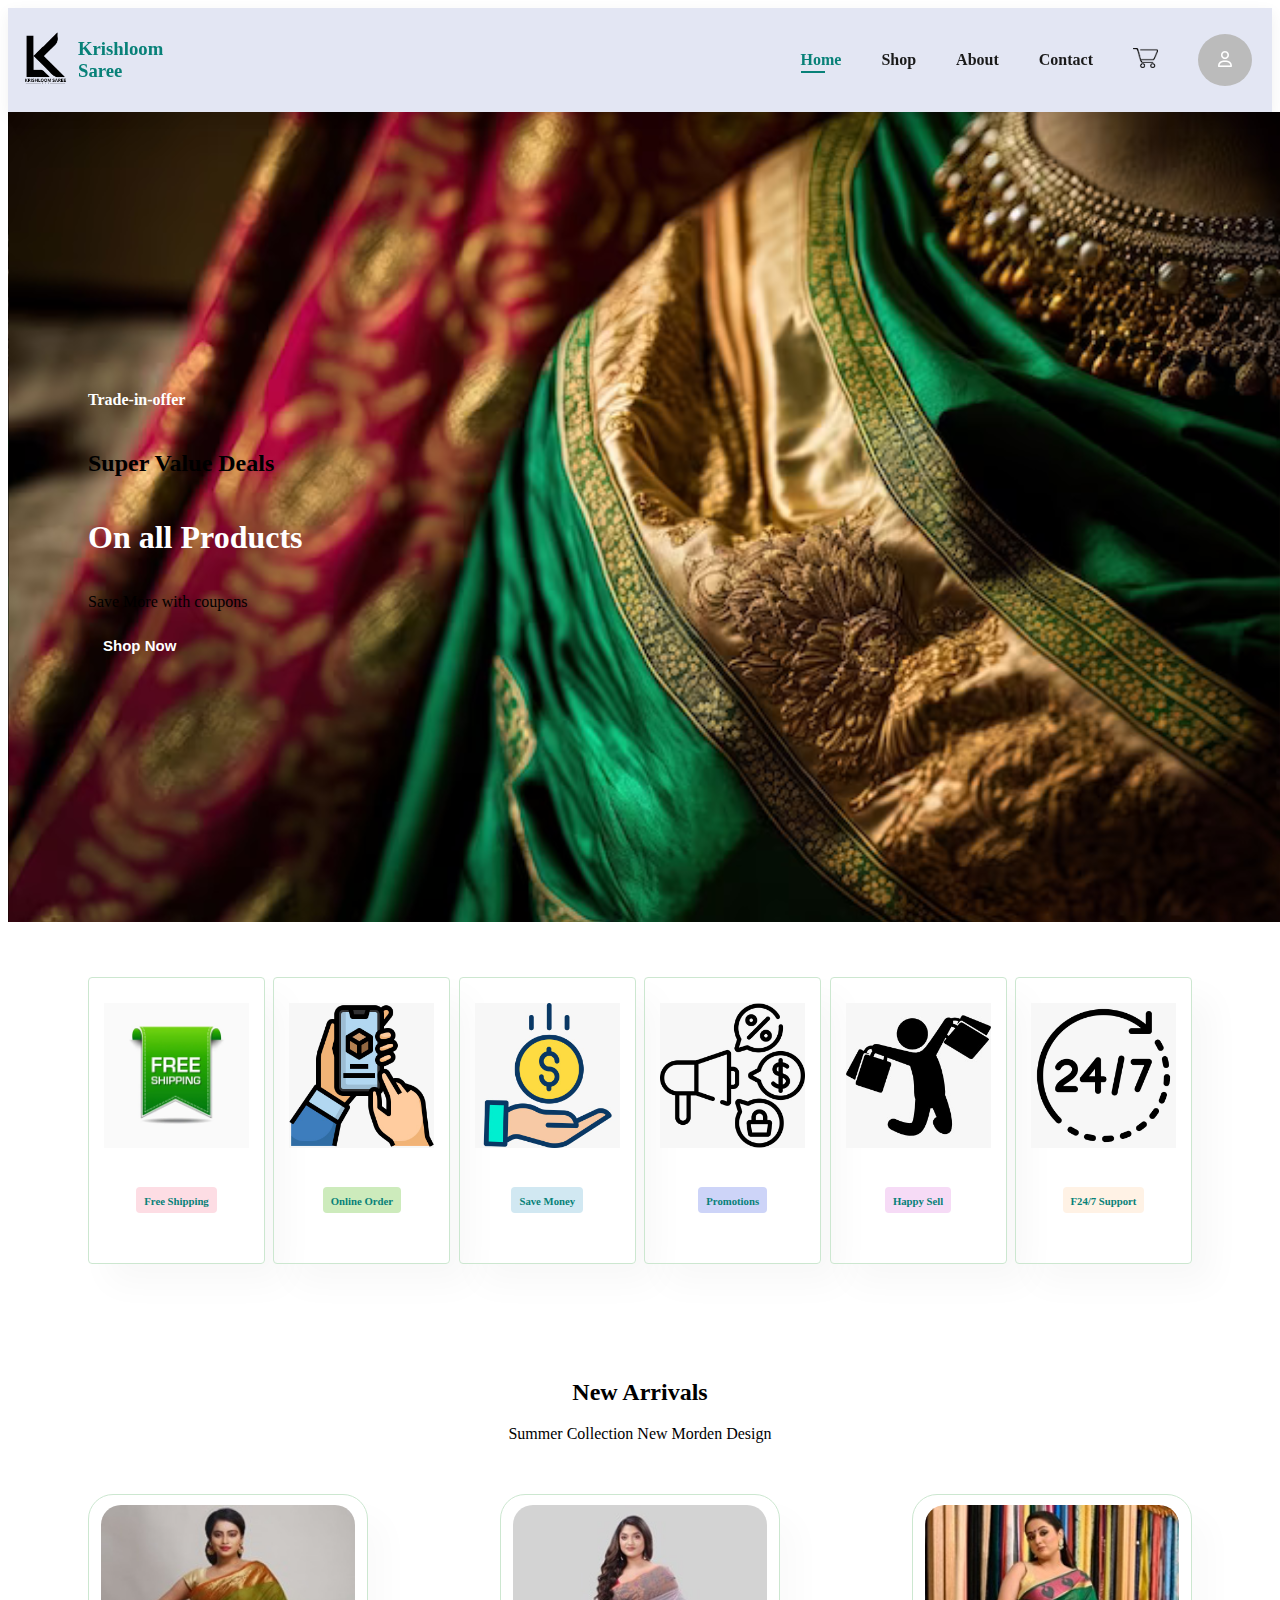
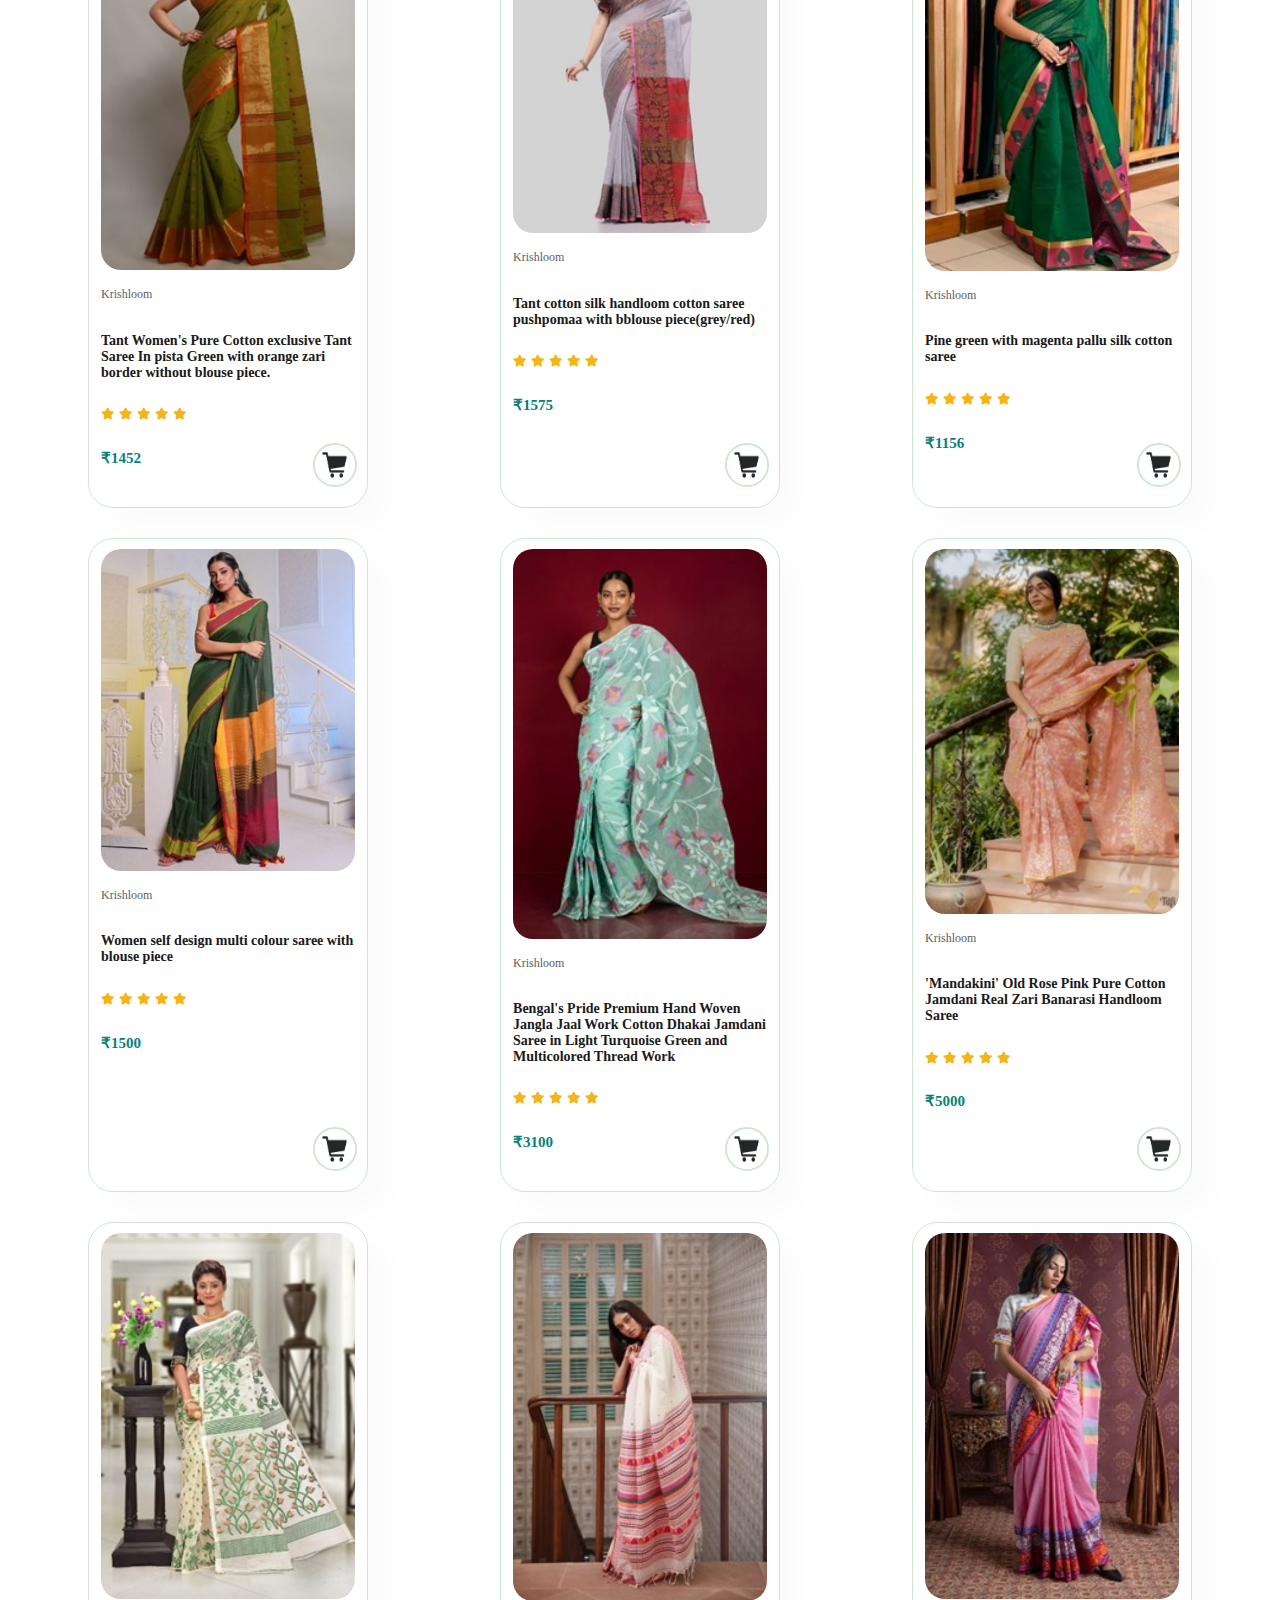
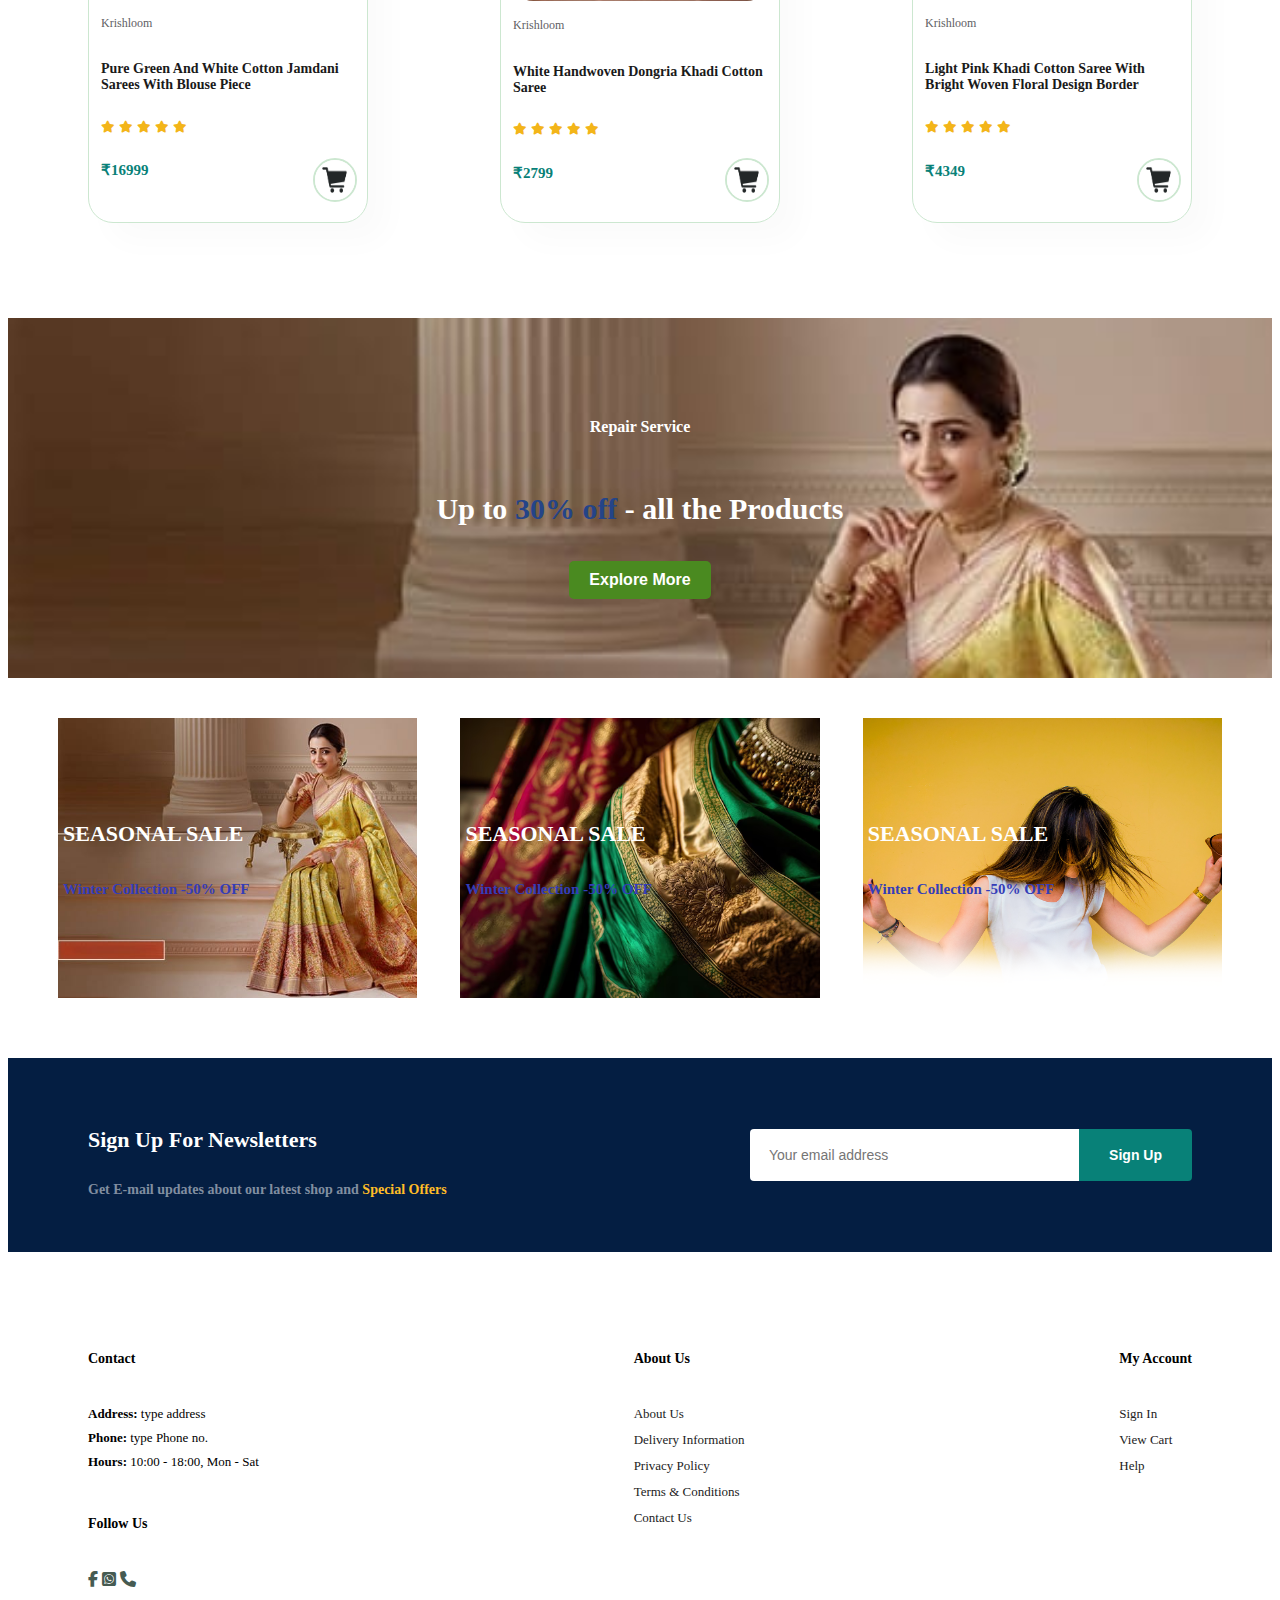
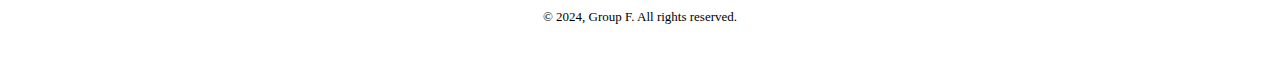
==== index.html @ 44184110 "1" ====
<!DOCTYPE html>
<html lang="en">

<head>
    <meta charset="UTF-8">
    <meta name="viewport" content="width=device-width, initial-scale=1.0">
    <title>Krishloom saree</title>
    <link rel="stylesheet" href="https://cdnjs.cloudflare.com/ajax/libs/font-awesome/6.5.2/css/all.min.css" />

    <link rel="stylesheet" href="style.css">
</head>

<body>
    <section id="header">
        <a href="#"><img src="images/logo.png" class="logo" alt=""></a>
        <h3 class="logo2">Krishloom Saree</h3>

        <div>
            <ul id="navbar">
                <li><a class="active" href="index.html">Home</a></li>
                <li><a href="shop.html">Shop</a></li>
                <li><a href="about.html">About</a></li>
                <li><a href="contact.html">Contact</a></li>
                <li><a href="cart.html"><img src="images/cart1.png" class="cart" alt=""></i></a></li>
                <button id="loginBtn">
                    <li class="icon"><i class="fa-regular fa-user"></i></li>
                </button>
            </ul>
        </div>

        <div id="loginPopup" class="popup">
            <span class="close" onclick="closePopup()">&times;</span>
            <button id="signInBtn" onclick="signIn()">Sign In</button>
            <button id="signUpBtn" onclick="signUp()">Sign Up</button>
        </div>

    </section>

    <section id="hero">
        <h4>Trade-in-offer</h4>
        <h2>Super Value Deals</h2>
        <h1>On all Products</h1>
        <p>Save More with coupons</p>
        <button id="shopnow"><a href="shop.html" class="shop">Shop Now</a></button>
        </div>
    </section>
    <section id="feature" class="section-p1">
        <div class="fe-box">
            <img src="images/free shipping.jpg" alt="">
            <h6>Free Shipping</h6>
        </div>
        <div class="fe-box">
            <img src="images/order online.jpg" alt="">
            <h6>Online Order</h6>
        </div>
        <div class="fe-box">
            <img src="images/save money.jpg" alt="">
            <h6>Save Money</h6>
        </div>
        <div class="fe-box">
            <img src="images/promotions.jpg" alt="">
            <h6>Promotions</h6>
        </div>
        <div class="fe-box">
            <img src="images/happy sale.jpg" alt="">
            <h6>Happy Sell</h6>
        </div>
        <div class="fe-box">
            <img src="images/soupport.jpg" alt="">
            <h6>F24/7 Support</h6>
        </div>
    </section>

    <section id="product1" class="section-p1">
        <h2>New Arrivals</h2>
        <p>Summer Collection New Morden Design</p>
        <div class="pro-container">
            <div class="pro">
                <img src="images/s1.jpg" alt="">
                <div class="des">
                    <span>Krishloom</span>
                    <h5>Tant Women's Pure Cotton exclusive Tant Saree In pista Green with orange zari border without
                        blouse piece.</h5>
                    <div class="star">
                        <i class="fas fa-star"></i>
                        <i class="fas fa-star"></i>
                        <i class="fas fa-star"></i>
                        <i class="fas fa-star"></i>
                        <i class="fas fa-star"></i>
                    </div>
                    <h4>&#x20B9;1452</h4>
                </div>
                <a href="#"><img src="images/cart.png" class="cart1"></i></a>
            </div>
            <div class="pro">
                <img src="images/s2.jpg" alt="">
                <div class="des">
                    <span>Krishloom</span>
                    <h5>Tant cotton silk handloom cotton saree pushpomaa with bblouse piece(grey/red)</h5>
                    <div class="star">
                        <i class="fas fa-star"></i>
                        <i class="fas fa-star"></i>
                        <i class="fas fa-star"></i>
                        <i class="fas fa-star"></i>
                        <i class="fas fa-star"></i>
                    </div>
                    <h4>&#x20B9;1575</h4>
                </div>
                <a href="#"><img src="images/cart.png" class="cart1"></i></a>
            </div>
            <div class="pro">
                <img src="images/s3.jpg" alt="">
                <div class="des">
                    <span>Krishloom</span>
                    <h5>Pine green with magenta pallu silk cotton saree</h5>
                    <div class="star">
                        <i class="fas fa-star"></i>
                        <i class="fas fa-star"></i>
                        <i class="fas fa-star"></i>
                        <i class="fas fa-star"></i>
                        <i class="fas fa-star"></i>
                    </div>
                    <h4>&#x20B9;1156</h4>
                </div>
                <a href="#"><img src="images/cart.png" class="cart1"></i></a>
            </div>
            <div class="pro">
                <img src="images/s4.jpg" alt="">
                <div class="des">
                    <span>Krishloom</span>
                    <h5>Women self design multi colour saree with blouse piece</h5>
                    <div class="star">
                        <i class="fas fa-star"></i>
                        <i class="fas fa-star"></i>
                        <i class="fas fa-star"></i>
                        <i class="fas fa-star"></i>
                        <i class="fas fa-star"></i>
                    </div>
                    <h4>&#x20B9;1500</h4>
                </div>
                <a href="#"><img src="images/cart.png" class="cart1"></i></a>
            </div>
            <div class="pro">
                <img src="images/s5.jpg" alt="">
                <div class="des">
                    <span>Krishloom</span>
                    <h5>Bengal's Pride Premium Hand Woven Jangla Jaal Work Cotton Dhakai Jamdani Saree in Light
                        Turquoise Green and Multicolored Thread Work </h5>
                    <div class="star">
                        <i class="fas fa-star"></i>
                        <i class="fas fa-star"></i>
                        <i class="fas fa-star"></i>
                        <i class="fas fa-star"></i>
                        <i class="fas fa-star"></i>
                    </div>
                    <h4>&#x20B9;3100</h4>
                </div>
                <a href="#"><img src="images/cart.png" class="cart1"></i></a>
            </div>
            <div class="pro">
                <img src="images/s6.jpg" alt="">
                <div class="des">
                    <span>Krishloom</span>
                    <h5>'Mandakini' Old Rose Pink Pure Cotton Jamdani Real Zari Banarasi Handloom Saree</h5>
                    <div class="star">
                        <i class="fas fa-star"></i>
                        <i class="fas fa-star"></i>
                        <i class="fas fa-star"></i>
                        <i class="fas fa-star"></i>
                        <i class="fas fa-star"></i>
                    </div>
                    <h4>&#x20B9;5000</h4>
                </div>
                <a href="#"><img src="images/cart.png" class="cart1"></i></a>
            </div>
            <div class="pro">
                <img src="images/s7.jpg" alt="">
                <div class="des">
                    <span>Krishloom</span>
                    <h5>Pure Green And White Cotton Jamdani Sarees With Blouse Piece</h5>
                    <div class="star">
                        <i class="fas fa-star"></i>
                        <i class="fas fa-star"></i>
                        <i class="fas fa-star"></i>
                        <i class="fas fa-star"></i>
                        <i class="fas fa-star"></i>
                    </div>
                    <h4>&#x20B9;16999</h4>
                </div>
                <a href="#"><img src="images/cart.png" class="cart1"></i></a>
            </div>
            <div class="pro">
                <img src="images/s8.jpg" alt="">
                <div class="des">
                    <span>Krishloom</span>
                    <h5>White Handwoven Dongria Khadi Cotton Saree</h5>
                    <div class="star">
                        <i class="fas fa-star"></i>
                        <i class="fas fa-star"></i>
                        <i class="fas fa-star"></i>
                        <i class="fas fa-star"></i>
                        <i class="fas fa-star"></i>
                    </div>
                    <h4>&#x20B9;2799</h4>
                </div>
                <a href="#"><img src="images/cart.png" class="cart1"></i></a>
            </div>
            <div class="pro">
                <img src="images/s9.jpg" alt="">
                <div class="des">
                    <span>Krishloom</span>
                    <h5>Light Pink Khadi Cotton Saree With Bright Woven Floral Design Border</h5>
                    <div class="star">
                        <i class="fas fa-star"></i>
                        <i class="fas fa-star"></i>
                        <i class="fas fa-star"></i>
                        <i class="fas fa-star"></i>
                        <i class="fas fa-star"></i>
                    </div>
                    <h4>&#x20B9;4349</h4>
                </div>
                <a href="#"><img src="images/cart.png" class="cart1"></i></a>
            </div>
        </div>
    </section>

    <!-- <div class="container"> -->
        <!-- <p>This is some content. You can click the button below to visit our shop.</p> -->
        <!-- <button id="viewMoreBtn"><a href="shop.html" class="viewMore">View More...</a></button>
    </div> -->

    <section id="banner" class="section-m1">
        <h4>Repair Service</h4>
        <h2>Up to <span>30% off</span> - all the Products</h2>
        <button id="viewMoreBtn" class="normal"><a href="shop.html" class="viewMore">Explore More</a></button>
    </section>


    <section id="banner3">
        <div class="banner-box">
            <h2>SEASONAL SALE</h2>
            <h3>Winter Collection -50% OFF</h3>
        </div>
        <div class="banner-box banner-box2">
            <h2>SEASONAL SALE</h2>
            <h3>Winter Collection -50% OFF</h3>
        </div>
        <div class="banner-box banner-box3">
            <h2>SEASONAL SALE</h2>
            <h3>Winter Collection -50% OFF</h3>
        </div>
    </section>
    <section id="newsletter" class="section-p1 section-m1">
        <div class="newstext">
            <h4>Sign Up For Newsletters</h4>
            <p>Get E-mail updates about our latest shop and <span>Special Offers</span></p>
        </div>
        <div class="form">
            <input type="text" placeholder="Your email address">
            <button class="normal">Sign Up</button>
        </div>
    </section>

    <footer class="section-p1">
        <div class="col">
            <!-- <img src="images/logo.png" class="logo1" alt=""> -->
            <h4>Contact</h4>
            <p><strong>Address: </strong> type address</p>
            <p><strong>Phone: </strong> type Phone no.</p>
            <p><strong>Hours: </strong> 10:00 - 18:00, Mon - Sat</p>
            <div class="follow">
                <h4>Follow Us</h4>
                <div class="icon"></div>
                <i class="fab fa-facebook-f"></i>
                <i class="fa-brands fa-square-whatsapp"></i>
                <i class="fa-solid fa-phone"></i>
            </div>
        </div>
        <div class="col">
            <h4>About Us</h4>
            <a href="about.html">About Us</a>
            <a href="#">Delivery Information</a>
            <a href="#">Privacy Policy</a>
            <a href="#">Terms & Conditions</a>
            <a href="contact.html">Contact Us</a>
        </div>

        <div class="col">
            <h4>My Account</h4>
            <a href="login.html">Sign In</a>
            <a href="cart.html">View Cart</a>
            <!-- <a href="#">My Wishlist</a>
            <a href="#">Track My Order</a> -->
            <a href="contact.html">Help</a>
        </div>

        <!-- <div class="col install">
            <h4>Install App</h4>
            <p>From App Store or Google Play</p>
            <div class="row">
                <img src="images/" alt="">
                <img src="images/" alt="">
            </div>
            <p>Secured Payment Gateways</p>
            <img src="images/" alt="">
        </div>
         -->
        <div class="copyright">
            <p>© 2024, Group F. All rights reserved.</p>

        </div>
    </footer>


    <script>
        function openPopup() {
            document.getElementById('loginPopup').style.display = 'block';
        }

        function closePopup() {
            document.getElementById('loginPopup').style.display = 'none';
        }

        function signIn() {
            alert('Sign In button clicked!');
            // You can add sign-in functionality here
        }

        function signUp() {
            alert('Sign Up button clicked!');
            // You can add sign-up functionality here
        }

        document.getElementById('loginBtn').addEventListener('click', openPopup);

        function signIn() {
            // Assuming 'signin.html' is the URL of the sign-in page
            window.location.href = 'signin.html';
        }

        function signUp() {
            // Assuming 'signup.html' is the URL of the sign-up page
            window.location.href = 'signup.html';
        }

    </script>
</body>

</html>
---- style.css ----
/* hearder started */
.logo
{
    width: 70px;
}
.cart
{
    width: 25px;
}
#header
{
    display: flex;
    align-items: center;
    justify-content: space-between;
    padding: -10px -85px;
    background-color: #e3e6f3;
    box-shadow: 0 5px 15px rgb(0, 0, 0, 0.06);
    z-index: 999;
    position: sticky;
    top: 0;
    left: 0;
}
.logo2{
    padding-right: 45%;   
    color: #088178;
}
#navbar
{
    display: flex;
    align-items: center;
    justify-content: center;
}
#navbar li {
    list-style: none;
    padding: 0 20px;
    position: relative;
}
#navbar li a {
    text-decoration: none;
    font-size: 16px;
    font-weight: 600;
    color: #1a1a1a;
    transition: 0.3s ease;
}
#navbar li a:hover,
#navbar li a.active{
    color: #088178;
}
#navbar li a.active::after,
#navbar li a:hover::after{
    content: "";
    width: 30%;
    height: 2px;
    background-color: #088178;
    position: absolute;
    bottom: -4px;
    left: 20px;
}

#navbar .icon {
    background-color:#bbb;
    border: none;
    color: white;
    padding: 17px 20px;
    text-align: center;
    text-decoration: none;
    display: inline-block;
    cursor: pointer;
    border-radius: 50%;
}

#navbar .icon:hover {
    background-color: #088178;
}

/* Home page */
#hero{
    background-image: url(images/background\ img.png);
    height: 90vh;
    width: 88.01%;
    background-size: cover;
    background-position: top 25% right 0;
    padding: 0 80px;
    display: flex;
    flex-direction: column;
    align-items: flex-start;
    justify-content: center;
}
#hero h4{
    color: white;
}
#hero h1{
    color: white;
}
#hero button{
    background-image: url(images/);
    background-color: transparent;
    color: #fff;
    border: 0;
    padding: 10px 15px 10px 15px;
    background-repeat: no-repeat;
    cursor: pointer;
    font-weight: 700;
    font-size: 15px;

}
#shopnow {
    background-color: #539427; /* Green background color */
    color: white;
    padding: 10px 20px;
    border: none;
    cursor: pointer;
    border-radius: 5px; /* Add rounded corners */
    font-size: 16px; /* Increase font size */
    transition: background-color 0.3s; /* Smooth transition for hover effect */
}
#shopnow:hover {
    background-color: rgb(28, 156, 97);
}

#shopnow .shop {
    color: white;
    text-decoration: none;
}

.section-p1 {
    padding: 40px 80px;
}

.container{
    max-width: 600px;
    margin: 0 auto;
    padding: 20px;
    text-align: center;
}

#viewMoreBtn {
    background-color: #4a8a20; /* Green background color */
    color: white;
    padding: 10px 20px;
    border: none;
    cursor: pointer;
    border-radius: 5px; /* Add rounded corners */
    font-size: 16px; /* Increase font size */
    transition: background-color 0.3s; /* Smooth transition for hover effect */
}

#viewMoreBtn:hover {
    background-color: rgb(28, 156, 97); 
}
#viewMoreBtn .viewMore {
    color: white;
    text-decoration: none;

}
    
#feature{
    display: flex;
    align-items: center;
    justify-content: space-between;
    flex-wrap: wrap;
}

#feature .fe-box{
    width: 145px;
    text-align: center;
    padding: 25px 15px;
    box-shadow: 20px 20px 34px rgba(0, 0, 0, 0.03);
    border: 1px solid #cce7d0;
    border-radius: 4px;
    margin: 15px 0;
}

#feature .fe-box:hover{
    box-shadow: 10px 10px 54px rgba(70, 62, 221, 0.1);
}
#feature .fe-box img{
    width: 100%;
    margin-bottom: 10px;
}
#feature .fe-box h6 {
    display: inline-block;
    padding: 9px 8px 6px 8px;
    line-height: 1;
    border-radius: 4px;
    color: #088178;
    background-color: #fddde4;
}
#feature .fe-box:nth-child(2) h6 {
    background-color: #cdebbc;
}
#feature .fe-box:nth-child(3) h6 {
    background-color: #d1e8f2;
}
#feature .fe-box:nth-child(4) h6 {
    background-color: #cdd4f8;
}
#feature .fe-box:nth-child(5) h6 {
    background-color: #f6dbf6;
}
#feature .fe-box:nth-child(6) h6 {
    background-color: #fff2e5;
}

#product1{
    text-align: center;
}
#product1 .pro-container{
    display: flex;
    justify-content: space-between;
    padding-top: 20px;
    flex-wrap: wrap;
}
#product1 .pro{
    width: 23%;
    min-width: 250px;
    padding: 10px 12px;
    border: 1px solid #cce7d0;
    border-radius: 25px;
    cursor: pointer;
    box-shadow: 20px 20px 30px rgba(0, 0, 0, 0.02);
    margin: 15px 0;
    transition: 0.2s ease;
    position: relative;
}

#product1 .pro:hover {
    box-shadow: 20px 20px 30px rgba(0, 0, 0, 0.06);
}

#product1 .pro img{
    width: 100%;
    border-radius: 20px;
}

#product1 .pro .des{
    text-align: start;
    padding: 10px 0;
}

#product1 .pro .des span{
    color: #606063;
    font-size: 12px;
}

#product1 .pro .des h5 {
    padding-top: 7px;
    color: #1a1a1a;
    font-size: 14px;
}

#product1 .pro .des i{
    font-size: 12px;
    color: rgb(243, 181, 25);
}

#product1 .pro .des h4{
    padding-top: 7px;
    font-size: 15px;
    font-weight: 700;
    color: #088178;
}

#product1 .pro .cart1{
    width: 40px;
    height: 40px;
    line-height: 40px;
    border-radius: 50px;
    font-weight: 500;
    color: #088178;
    border: 2px solid #cce7d0;
    position: absolute;
    bottom: 20px;
    right: 10px;

}
.section-m1 {
    margin: 40px 0;
}
#banner {
    display: flex;
    flex-direction: column;
    justify-content: center;
    align-items: center;
    text-align: center;
    background-image: url(images/bg1.jpg);
    width: 100%;
    height: 40vh;
    background-size: cover;
    background-position: center;
}
#banner h4 {
    color: #ffff;
    font-size: 16px;
}
#banner h2 {
    color: #ffff;
    font-size: 30px;
    padding: 10px 0;
}
#banner h2 span{
    color: #244488;
}
button.normal {
    font-size: 14px;
    font-weight: 600;
    padding: 15px 30px;
    color: #000;
    background-color: #fff;
    border-radius: 4px;
    cursor: pointer;
    border: none;
    outline: none;
    transition: 0.2s;
}
#banner button:hover{
    background-color: #088178;
    color: #fff;
}
#sm-banner{
    display: flex;
    justify-content: space-between;
    flex-wrap: wrap;
}
#sm-banner .banner-box{
    display: flex;
    flex-direction: column;
    justify-content: center;
    align-items: center;
    align-items: flex-start;
    background-image: url(images/bg.jpg);
    min-width: 550px;
    height: 50vh;
    background-size: cover;
    background-position: center;
    padding: 6px; /*if change img then also change padding*/
}

#sm-banner h4 {
    color: #fff;
    font-size: 20px;
    font-weight: 300;
}
#sm-banner h2 {
    color: #fff;
    font-size: 28px;
    font-weight: 800;
}
#sm-banner span {
    color: #fff;
    font-size: 14px;
    font-weight: 500;
    padding-bottom: 15px;
}
button.white {
    font-size: 13px;
    font-weight: 600;
    padding: 11px 18px;
    color: #fff;
    background-color: transparent;
    cursor: pointer;
    border: 1px solid #fff;
    outline: none;
    transition: 0.2s;
}
#sm-banner .banner-box:hover button {
    background: #088178;
    border: 1px solid #088178;

}
#sm-banner .banner-box2 {
    background-image: url(images/bg.jpg);
}
#banner3 .banner-box{
    display: flex;
    flex-direction: column;
    justify-content: center;
    align-items: center;
    align-items: flex-start;
    background-image: url(images/bg.jpg);
    min-width: 30%;
    height: 30vh;
    background-size: cover;
    background-position: center;
    padding: 5px; /*if change img then also change padding*/
    margin-bottom: 20px;
}
#banner3 h2 {
    color: #fff;
    font-weight: 900;
    font-size: 22px;
}
#banner3 h3 {
    color: #343db8;
    font-weight: 800;
    font-size: 15px;
}
#banner3 {
    display: flex;
    justify-content: space-between;
    flex-wrap: wrap;
    padding: 0 50px;
}
#banner3 .banner-box2{
    background-image: url(images/background\ img.png);

}
#banner3 .banner-box3{
    background-image: url(images/banner-bg.png);
    
}
#newsletter {
    display: flex;
    justify-content: space-between;
    flex-wrap: wrap;
    align-items: center;
    background-image: url();
    background-repeat: no-repeat;
    background-position: 20% 30%;
    background-color: #041e42;
}
#newsletter h4{
    font-size: 22px;
    font-weight: 700;
    color: #fff;
}
#newsletter p{
    font-size: 14px;
    font-weight: 600;
    color: #818ea0;
}
#newsletter p span{
    color: #ffbd27;
}
#newsletter input{
    height: 3.125rem;
    padding: 0 1.25em;
    font-size: 14px;
    width: 100%;
    border: 1px solid transparent;
    border-radius: 4px;
    outline: none;
    border-top-right-radius: 0;
    border-bottom-right-radius: 0;
}
#newsletter button{
    background-color: #088178;
    color: #fff;
    white-space: nowrap;
    border-top-left-radius: 0;
    border-bottom-left-radius: 0;
}
#newsletter .form{
    display: flex;
    width: 40%;
}
footer {
    display: flex;
    flex-wrap: wrap;
    justify-content: space-between;
}
footer .col{
    display: flex;
    flex-direction: column;
    align-items: flex-start;
    margin-bottom: 20px;
}
footer .logo1 {
    width: 70px;
    margin-bottom: 30px;
}
footer h4 {
    font-size: 14px;
    padding-bottom: 20px;
}
footer p {
    font-size: 13px;
    margin: 0 0 8px 0;
}
footer a{
    font-size: 13px;
    text-decoration: none;
    color: #222;
    margin-bottom: 10px;
}
footer .follow{
    margin-top: 20px;
}
footer .follow i{
    color: #465b52;
    padding-right: pointer;
}
footer .install .row img{
    border: 1px soild #088178;
    border-radius: 6px;
}
footer .install img{
    margin: 10px 0 15px 0;
}
footer .follow i:hover,
footer a:hover {
    color: #088178;
}
footer .copyright{
    width: 100%;
    text-align: center;
}
/* @media (max-width:799px){
    #navbar {
        display: flex;
        flex-direction: column;
    }
} */
/* shop page */
#page-header{
    background-image: url(images/stayhome.jpg);
    width: 97.8%;
    height: 40vh;
    background-size: cover;
    display: flex;
    justify-content: center;
    text-align: center;
    flex-direction: column;
    padding: 14px;
}

#page-header h2,
#page-header p {
    color: #343db8;
}

#pagination{
    text-align: center;
}

#pagination a{
    text-decoration: none;
    background-color: #088178;
    padding: 15px 20px;
    border-radius: 4px;
    color: #fff;
    font-weight: 600;
}

#pagination a i {
    font-size: 16px;
    font-weight: 600;
}

/* Single Product*/

#prodetails {
    display: flex;
    margin-top: 20px;
}

#prodetails .single-pro-image{
    width: 40%;
    margin-right: 50px;
}

.small-img-group{
    display: flex;
    justify-content: space-between;
}

.small-img-col{
    flex-basis: 24%;
    cursor: pointer;
}

#prodetails .single-pro-details{
    width: 50%;
    padding-top: 30px;
}

#prodetails .single-pro-details h4{
    padding: 40px 0 20px 0;
}

#prodetails .single-pro-details h2{
   font-size: 26px;
}

#prodetails .single-pro-details{
    display: block;
    padding: 5px 10px;
    margin-bottom: 10px;
}

#prodetails .single-pro-details input {
    width: 50px;
    height: 47px;
    padding-left: 10px;
    font-size: 16px;
    margin-right: 10px;
}

#prodetails .single-pro-details input:focus{
    outline: none;
}

#prodetails .single-pro-details button {
    background: #088178;
    color: #fff;
}

#prodetails .single-pro-details span{
    line-height: 25px;
}
/* blog page */
#page-header .blog-header{
    background-image: url();
}

#blog{
    padding: 150px 150px 0 150px;
}

#blog .blog-box{
    display: flex;
    align-items: center;
    width: 100%;
    position: relative;
    padding-bottom: 90px;
}

#blog .blog-img{
    width: 50%;
    margin-right: 40px;
}

#blog img {
    width: 100%;
    height: 300px;
    object-fit: cover;
}

#blog .blog-details{
    width: 50%;
}

#blog .blog-details a{
    text-decoration: none;
    font-size: 11px;
    color: #000;
    font-weight: 700;
    position: relative;
    transition: 0.3s;
}

#blog .blog-details a::after{
    content: "";
    width: 50px;
    height: 1px;
    background-color: #000;
    position: absolute;
    top: 4px;
    right: -60px;
}

#blog .blog-details a:hover{
    color: #088178;
}

#blog .blog-details a:hover::after{
    background-color: #088178;
}

#blog .blog-box h1{
    position: absolute;
    top: -40px;
    left: 0;
    font-size: 70px;
    font-weight: 700;
    color: #c9cbce;
    z-index: -9;

}
/* about page */
#page-header.about-header{
    background-image: url(images/knowus.jpg);

}
#about-head{
    display: flex;
    align-items: center;
}
#about-head img{
    width: 50%;
    height: auto;
}
#about-head div{
    padding-left: 40px;
}
/* contact page */
#contact-details{
    display: flex;
    align-items: center;
    justify-content: space-between;
}
#contact-details .details{
    width: 40%;
}
#contact-details .details span,
#form-details form span {
    font-size: 12px;
}
#contact-details .details h2,
#form-details form h2 {
    font-size: 26px;
    line-height: 35px;
    padding: 20px 0;
}
#contact-details .details h3 {
    font-size: 16px;
    padding-bottom: 15px;
}
#contact-details .details li {
    list-style: none;
    display: flex;
    padding: 10px 0;
}
#contact-details .details li i{
    font-size: 14px;
    padding-right: 22px;
}
#contact-details .details li p{
    margin: 0;
    font-size: 14px;
}
#contact-details .map {
    width: 55%;
    height: 400px;
}
#contact-details .map iframe {
    width: 100%;
    height: 100%;
}
#form-details{
    display: flex;
    justify-content: space-between;
    margin: 30px;
    padding: 80px;
    border: 1px solid #e1e1e1;
}

#form-details form {
    width: 65%;
    display: flex;
    flex-direction: column;
    align-items: flex-start;
}
#form-details form input,
#form-details form textarea{
    width: 100%;
    padding: 12px 15px;
    outline: none;
    border: 1px solid #e1e1e1;
}
#form-details form button {
    background-color: #088178;
    color: #fff;
}
#form-details .people div{
    padding-bottom: 25px;
    display: flex;
    align-items: flex-start;
}
#form-details .people div img {
    width: 65px;
    height: 65px;
    object-fit: cover;
    margin-right: 15px;
}
#form-details .people div p {
    margin: 0;
    font-size: 13px;
    line-height: 25px;
}
#form-details .people div p span {
    display: block;
    font-size: 16px;
    font-weight: 600;
    color: #000;
}
/*Cart Page*/
#cart table {
    width: 100%;
    border-collapse: collapse;
    table-layout: fixed;
    white-space: nowrap;
}

#cart table img{
    width: 70px;
}

#cart table td:nth-child(1){
    width: 100px;
    text-align: center;
}

#cart table td:nth-child(2){
    width: 150px;
    text-align: center;
}

#cart table td:nth-child(3){
    width: 750px;
    text-align: center;
}


#cart table td:nth-child(4),
#cart table td:nth-child(5),
#cart table td:nth-child(6){
    width: 150px;
    text-align: center;
}

#cart table td:nth-child(5) input{
    width: 70px;
    padding: 10px 5px 10px 15px;
}

#cart table thead{
    border: 1px solid #e2e9e1;
    border-left: none;
    border-right: none;
}

#cart table thead td{
    font-weight: 700;
    text-transform: uppercase;
    font-size: 13px;
    padding: 18px 0;
}

#cart table tbody tr td {
    padding-top: 15px;
}

#cart table tbody td{
    font-size: 13px;
}

#cart-add{
    display: flex;
    flex-wrap: wrap;
    justify-content: space-between;
}

#coupon{
   width: 50%;
   margin-bottom: 30px;
}
#coupon h3,
#Subtotal h3{
    padding-bottom: 15px;
}

#coupon input{
    padding: 10px 20px;
    outline: none;
    width: 60%;
    margin-right: 10px;
    border: 1px solid #e2e9e1;
}

#coupon button,
#Subtotal button{
    background-color: #088178;
    color: #fff;
    padding: 12px 20px;
}

#Subtotal{
    width: 50%;
    margin-bottom: 30px;
    border: 1px solid #e2e9e1;
    padding: 30px;
}

#Subtotal table {
    border-collapse: collapse;
    width: 100%;
    margin-bottom: 20px;
}

#Subtotal table td{
    width: 50%;
    border: 1px solid #e2e9e1;
    padding: 10px;
    font-size: 13px;
}

/* login section */
 /* Styles for popup */
 .popup {
    display: none;
    position: fixed;
    top: 50%;
    left: 50%;
    transform: translate(-50%, -50%);
    background-image: url(images/bg2.jpg);
    padding: 25px;
    border: 1px solid #000000;
    border-radius: 10px;
    /* box-shadow: 0 0 10px rgba(0,0,0,0.3); */
  }

  /* Styles for close button */
  .close {
    position: absolute;
    top: 9px;
    right: 9px;
    cursor: pointer;
    color: #fff;
  }

  .close:hover {
   color: red;
  }

  #loginBtn {
    border: none;
    background-color: transparent;
    padding: 10px 20px;
    text-align: center;
    text-decoration: none;
    display: inline-block;
    font-size: 16px;
    border-radius: 50px;
    cursor: pointer;   
  }
  #loginBtn:hover {
    background-color: #088178;
  }

  #signInBtn {
    padding: 10px 20px;
    text-align: center;
    border-radius: 70px;
    background-color:rgba(199, 107, 255, 0.3);
    color: #fff;
  }

  #signInBtn:hover {
    background-color: #088178;
  }

  #signUpBtn {
    padding: 10px 20px;
    text-align: center;
    border-radius: 70px;
    background-color:rgba(199, 107, 255, 0.3);
    color: #fff;
  }

  #signUpBtn:hover {
    background-color: #088178;
  }
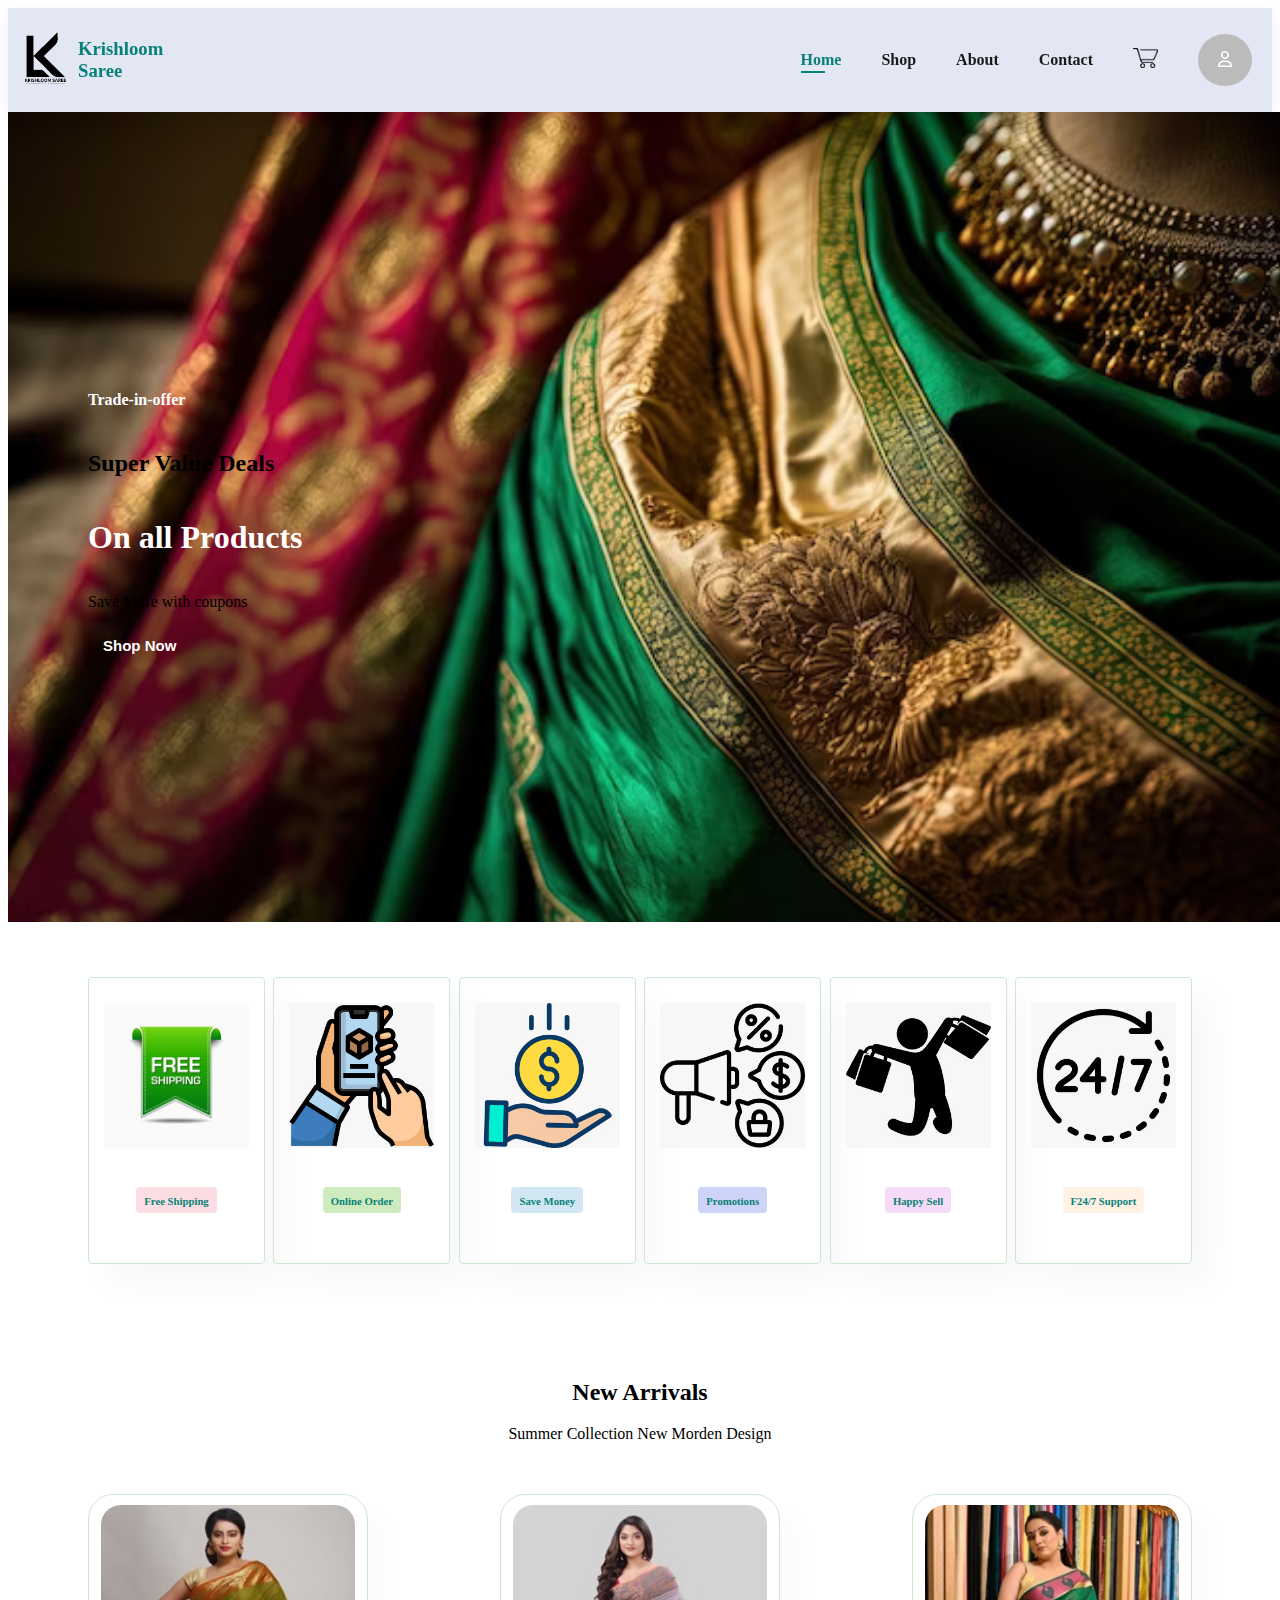
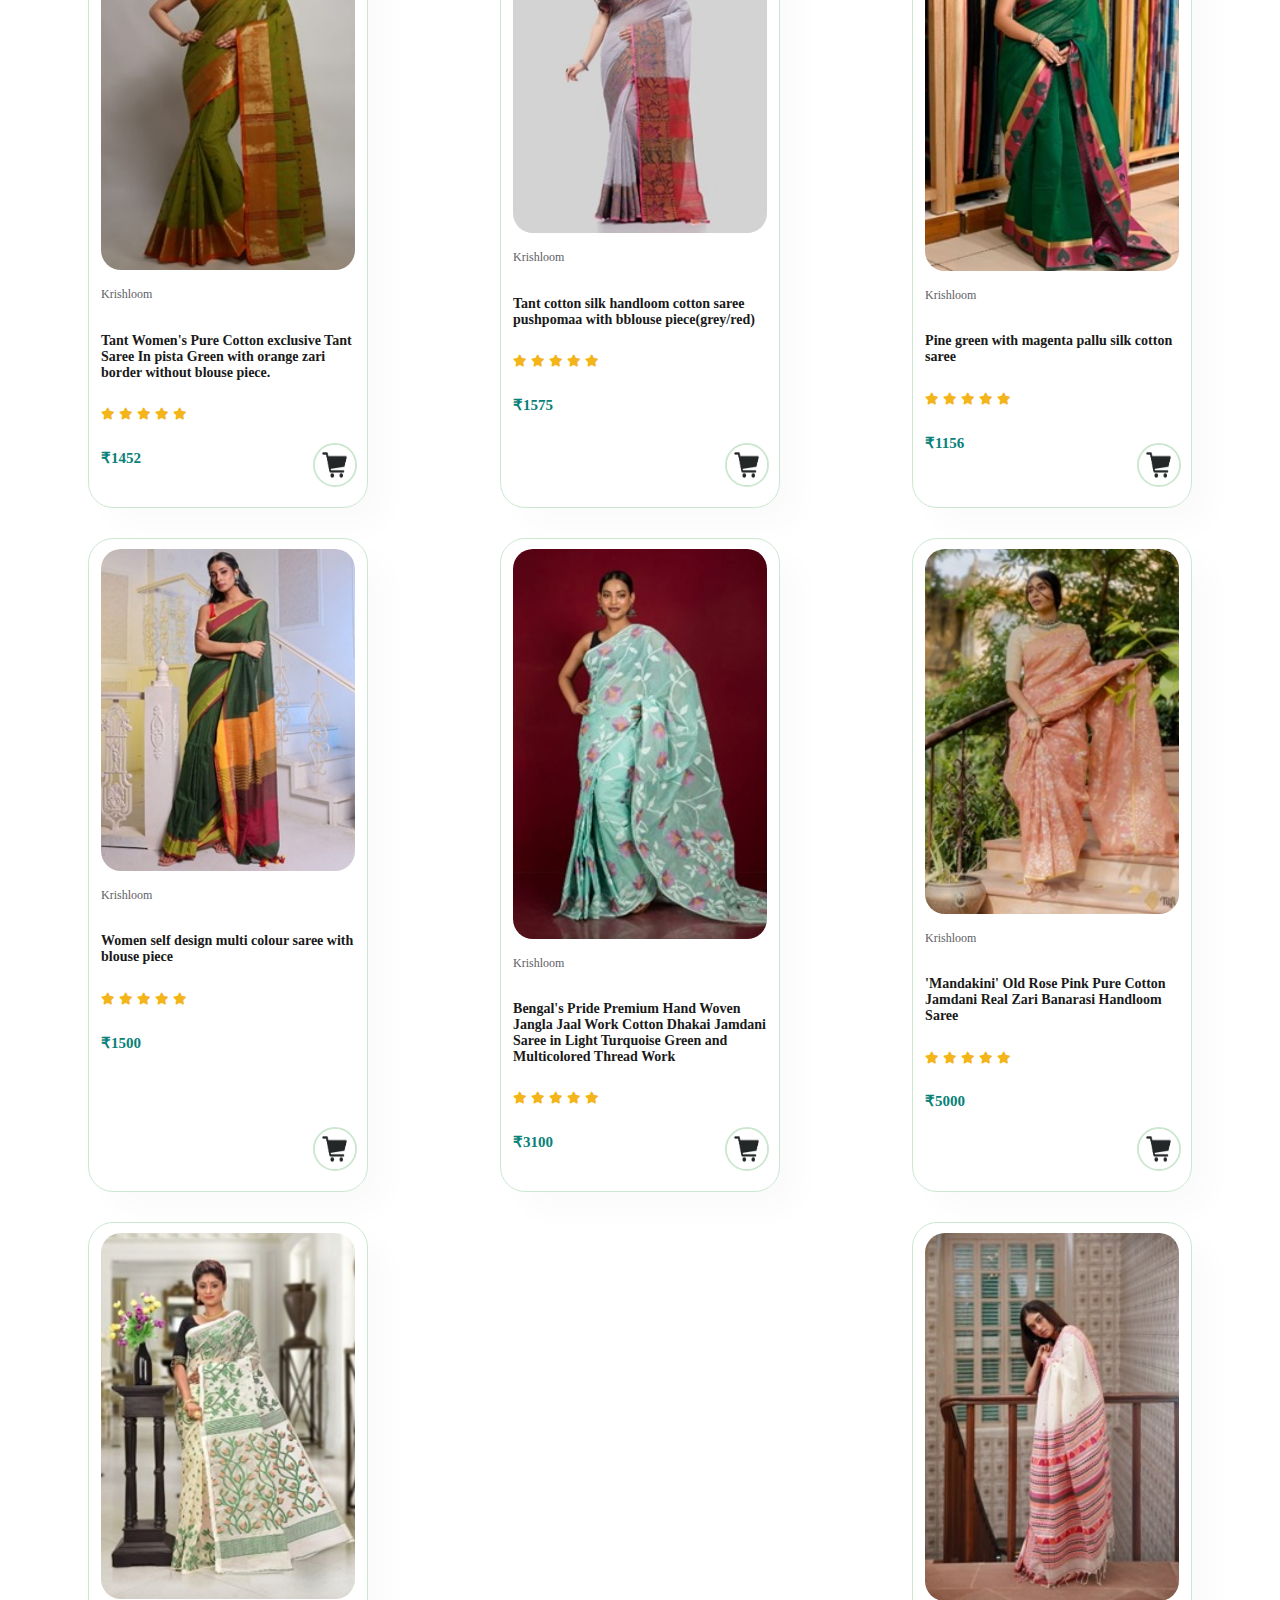
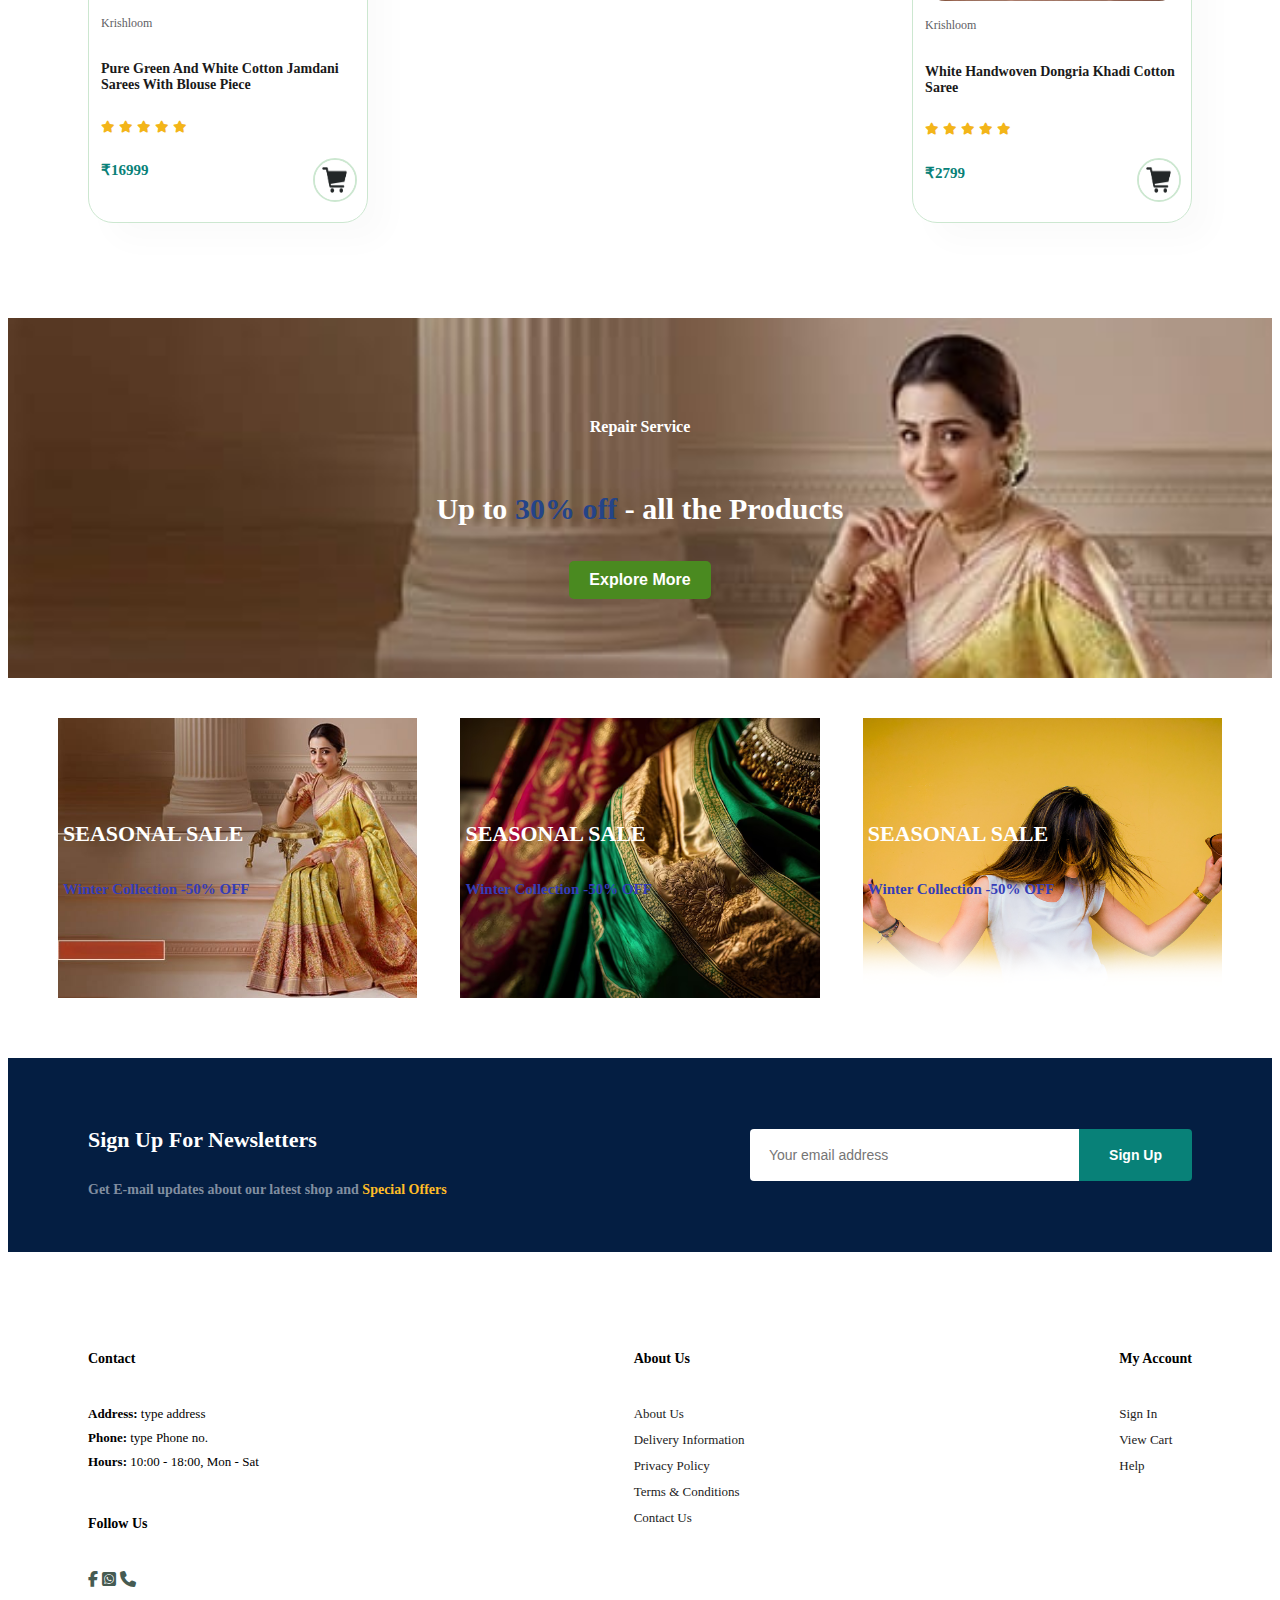
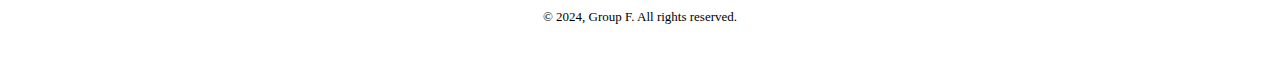
==== commit 952944c6: "done" ====
--- a/index.html
+++ b/index.html
@@ -205,7 +205,7 @@
                 </div>
                 <a href="#"><img src="images/cart.png" class="cart1"></i></a>
             </div>
-            <div class="pro">
+            <!-- <div class="pro">
                 <img src="images/s9.jpg" alt="">
                 <div class="des">
                     <span>Krishloom</span>
@@ -220,7 +220,7 @@
                     <h4>&#x20B9;4349</h4>
                 </div>
                 <a href="#"><img src="images/cart.png" class="cart1"></i></a>
-            </div>
+            </div> -->
         </div>
     </section>
 
--- a/style.css
+++ b/style.css
@@ -77,7 +77,7 @@
 #hero{
     background-image: url(images/background\ img.png);
     height: 90vh;
-    width: 88.01%;
+    width: 89.30%;
     background-size: cover;
     background-position: top 25% right 0;
     padding: 0 80px;
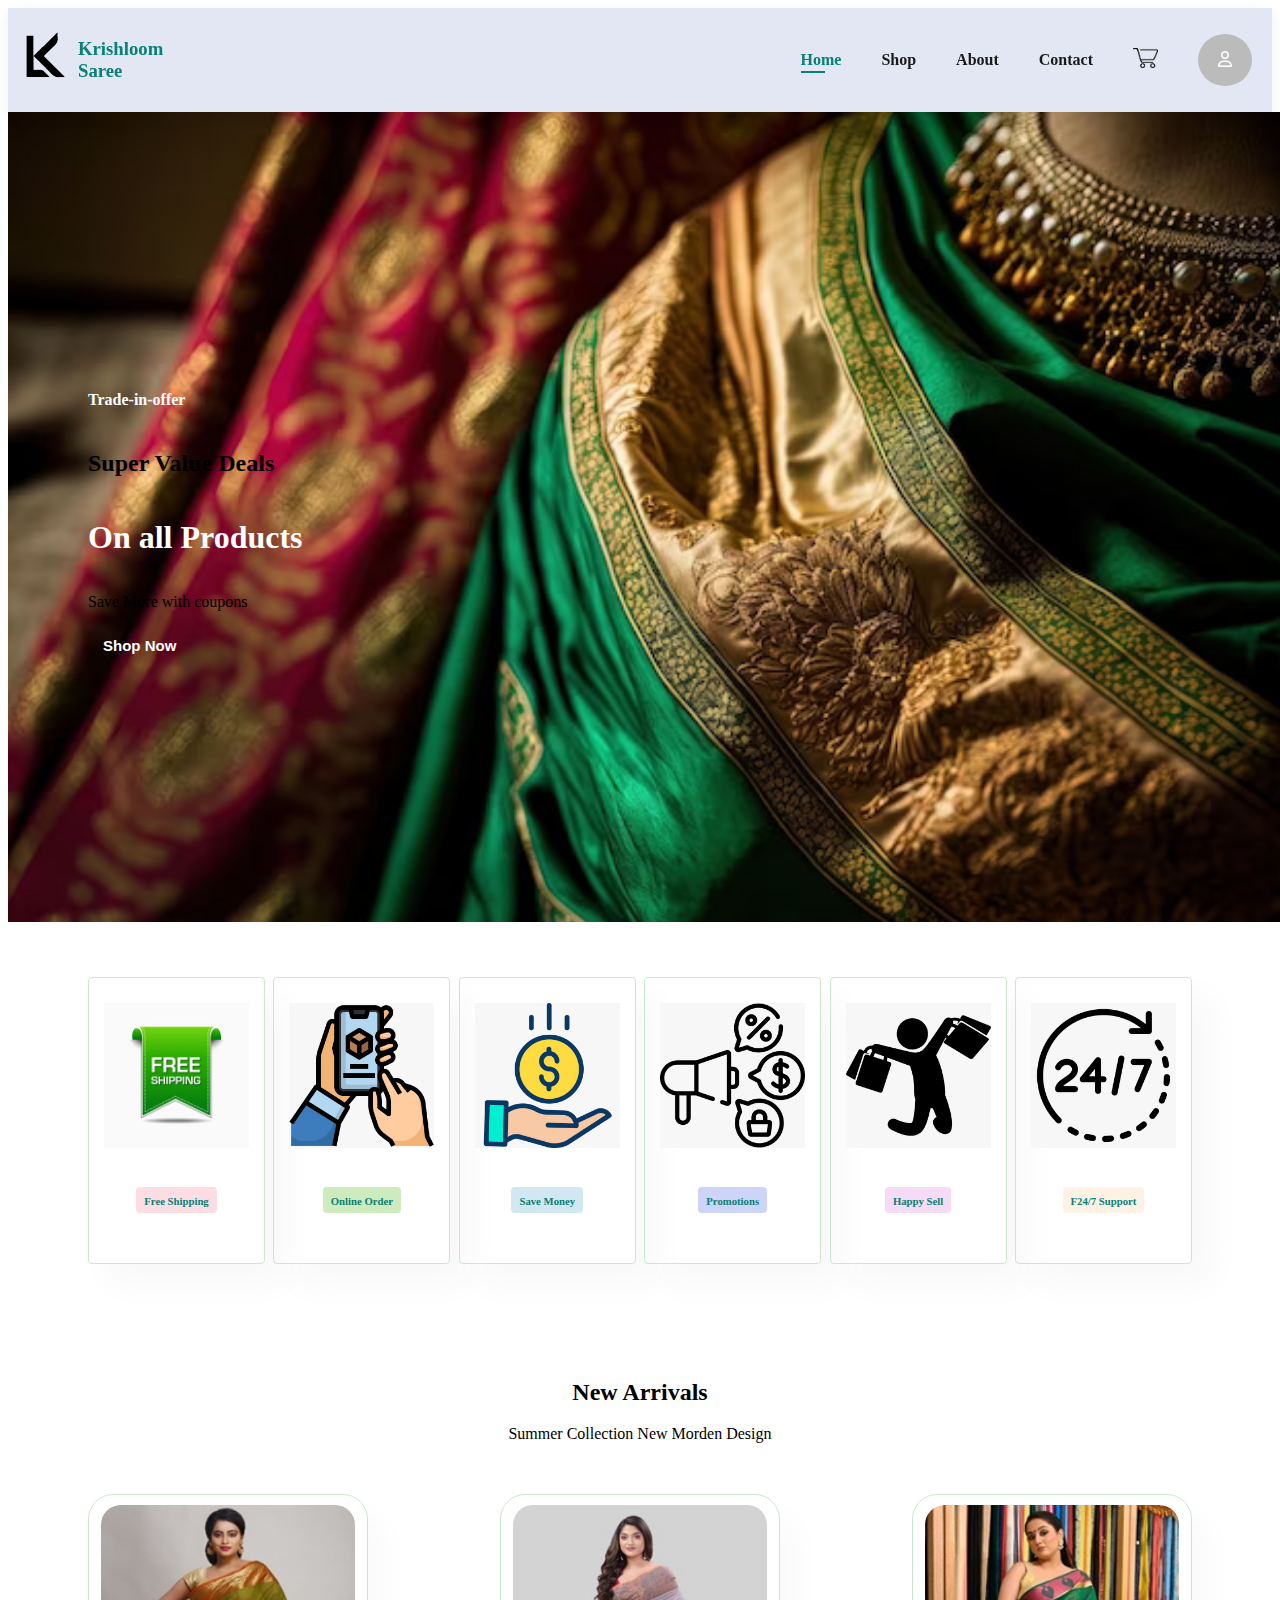
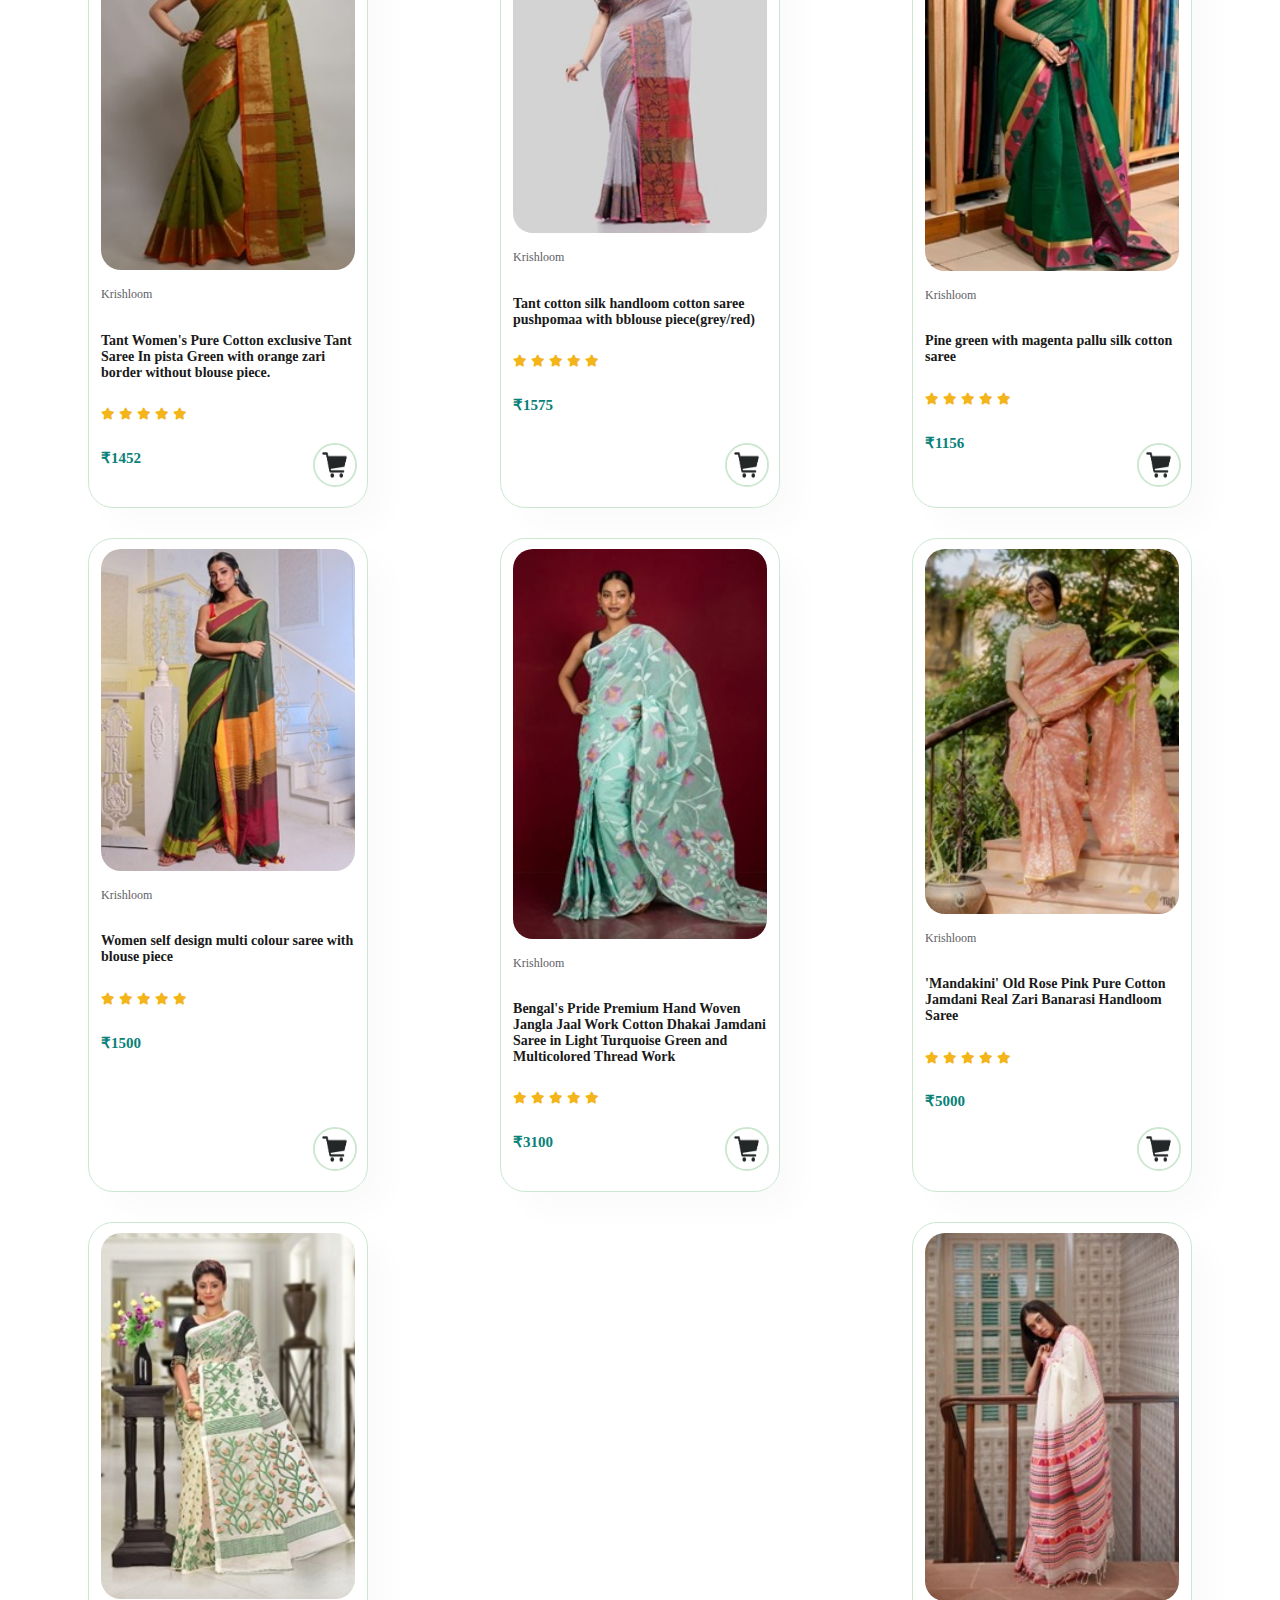
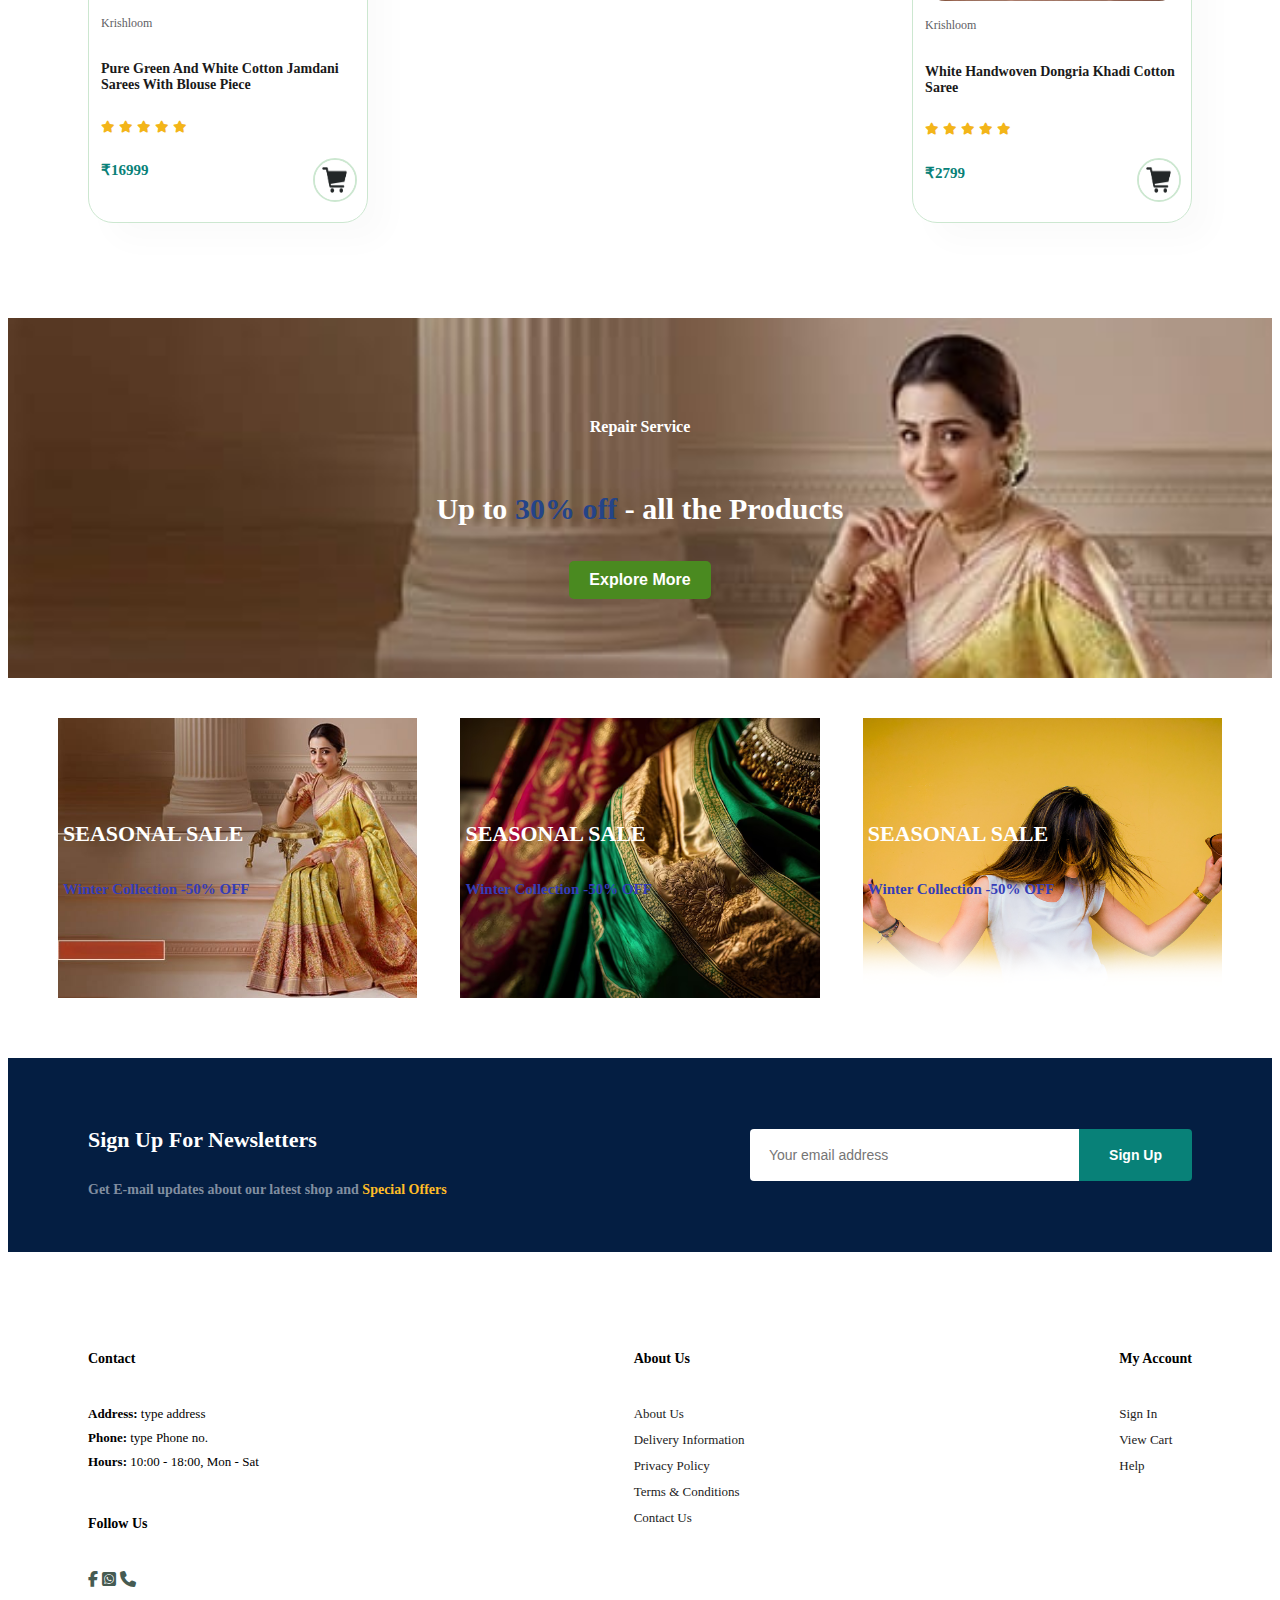
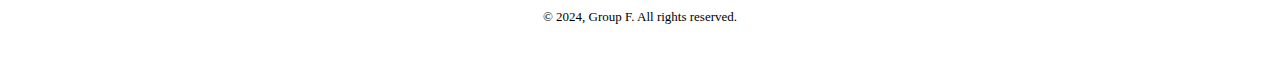
==== commit faf7f699: "done" ====
--- a/index.html
+++ b/index.html
@@ -12,7 +12,7 @@
 
 <body>
     <section id="header">
-        <a href="#"><img src="images/logo.png" class="logo" alt=""></a>
+        <a href="#"><img src="images/logo5.png" class="logo" alt=""></a>
         <h3 class="logo2">Krishloom Saree</h3>
 
         <div>
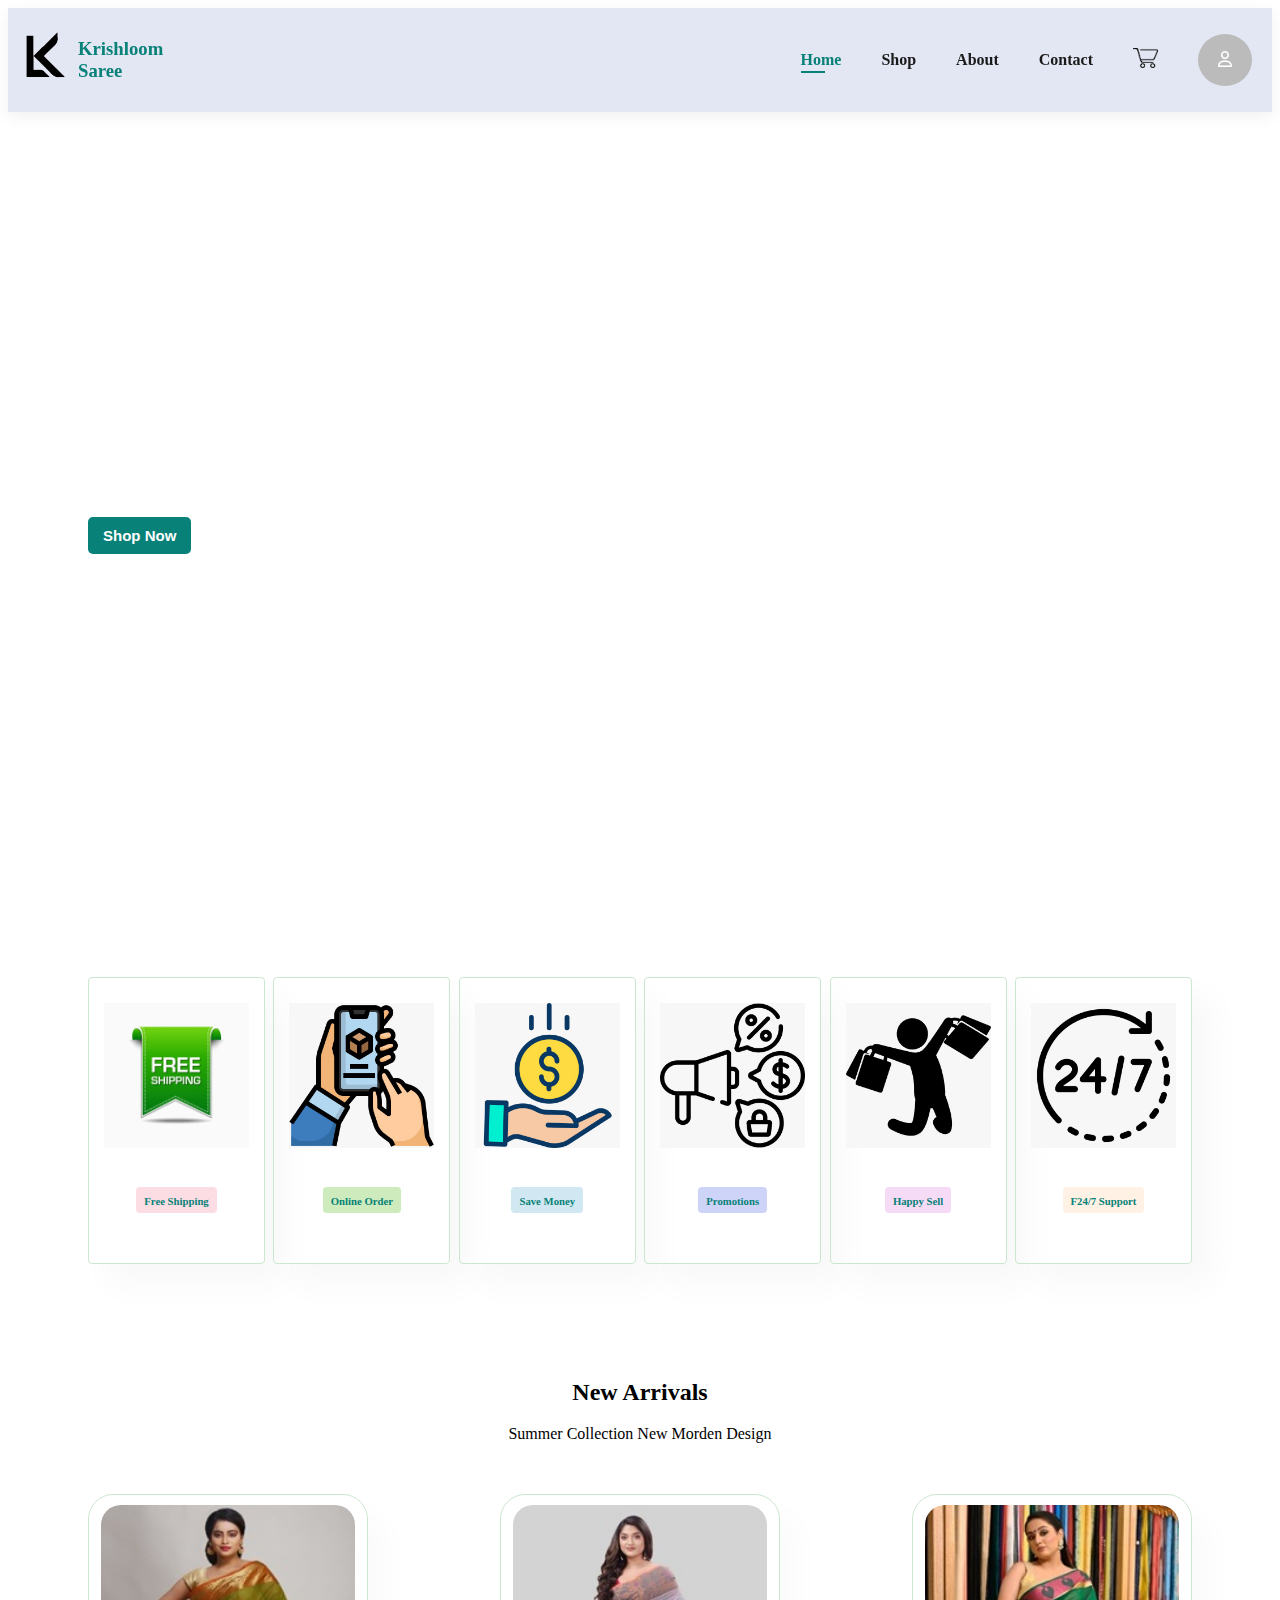
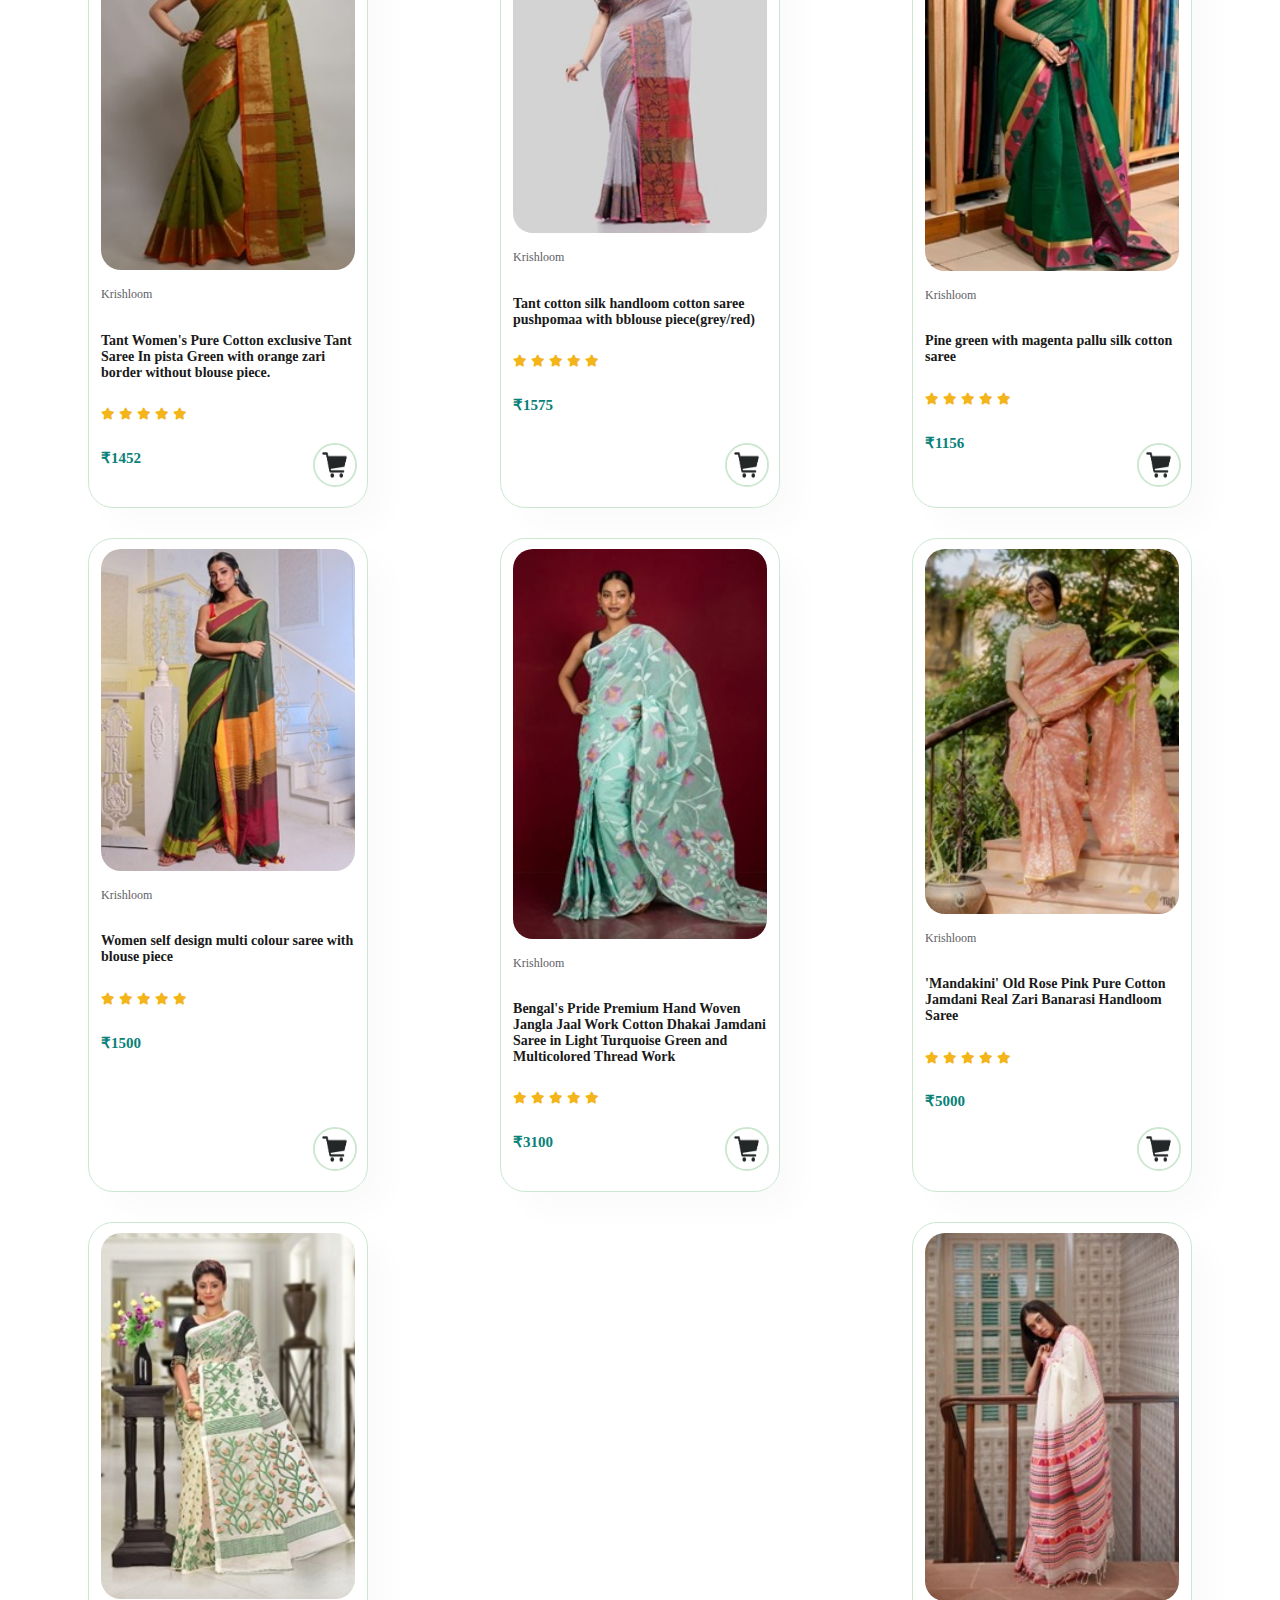
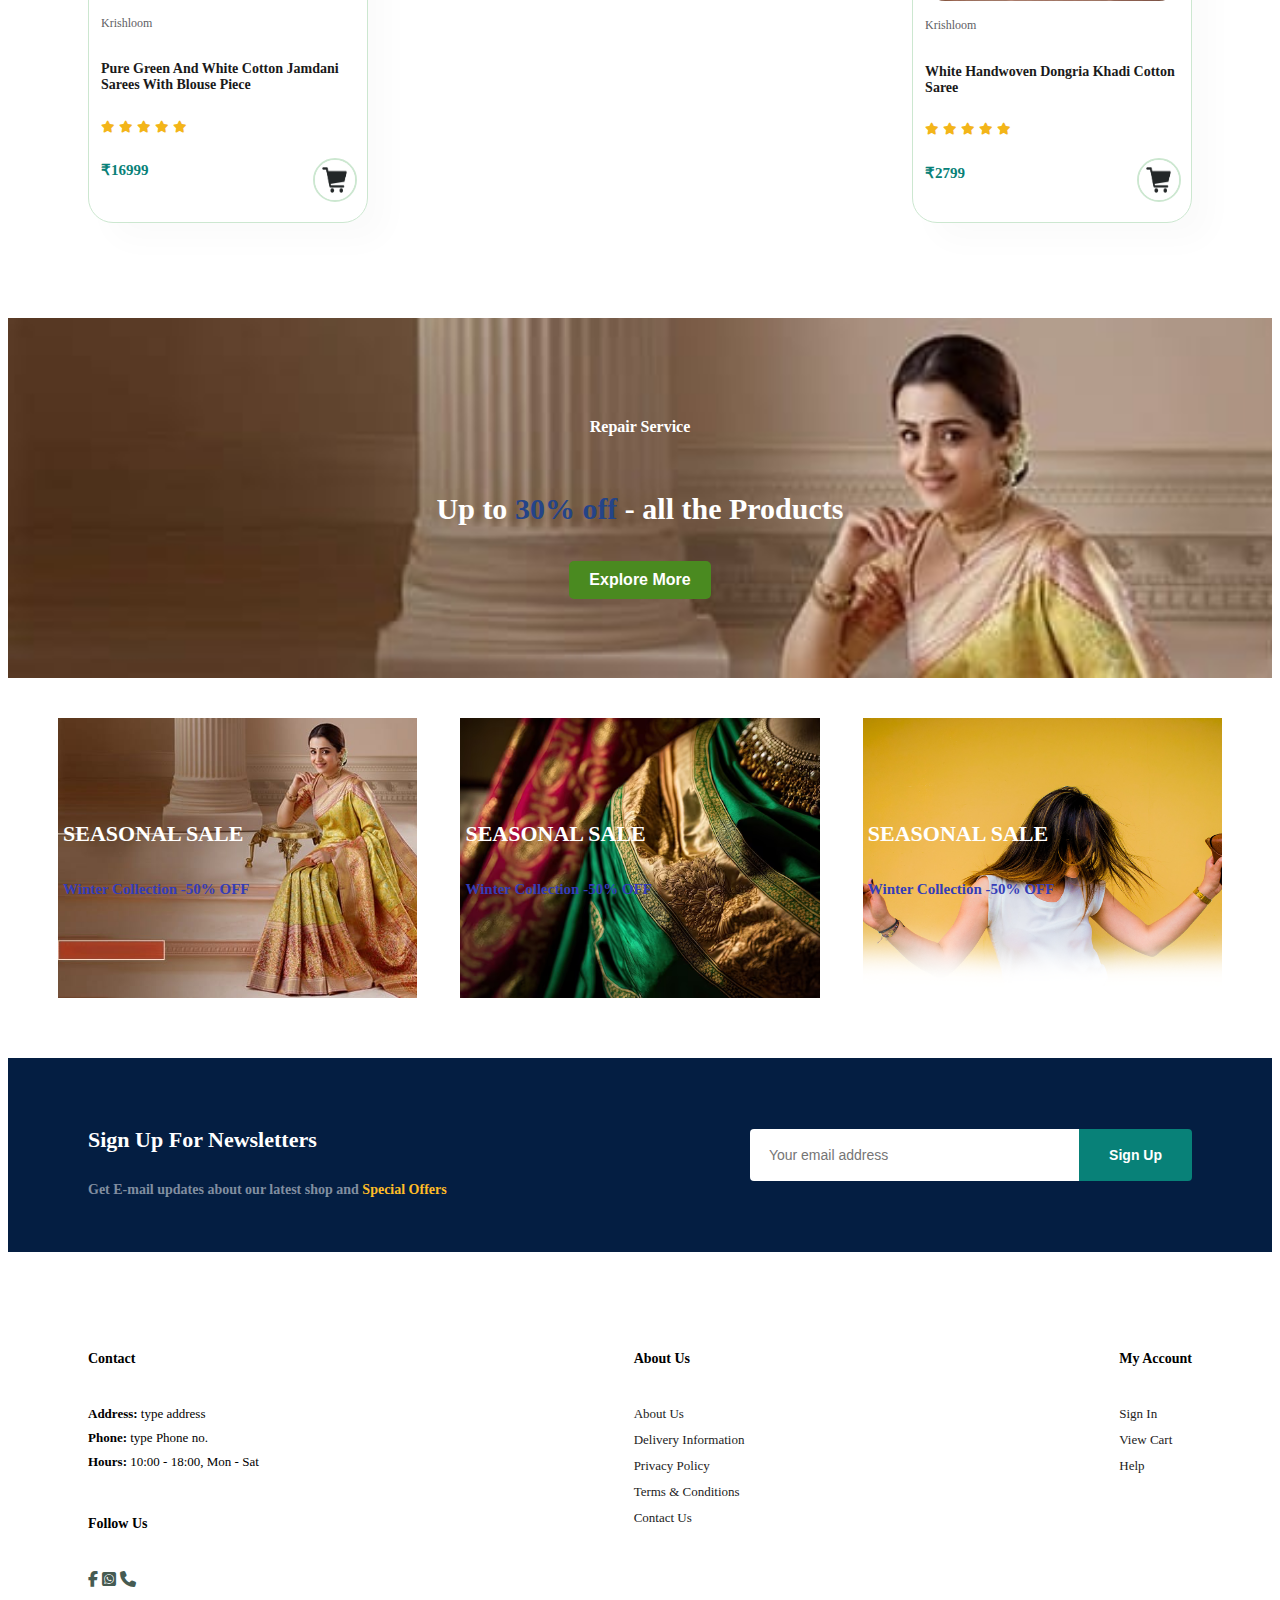
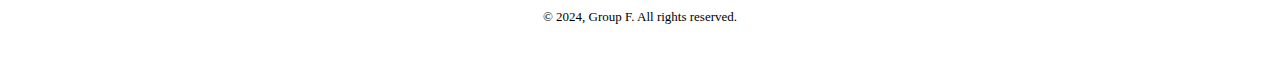
==== commit 9848893d: "done" ====
--- a/index.html
+++ b/index.html
@@ -37,11 +37,8 @@
     </section>
 
     <section id="hero">
-        <h4>Trade-in-offer</h4>
-        <h2>Super Value Deals</h2>
-        <h1>On all Products</h1>
-        <p>Save More with coupons</p>
-        <button id="shopnow"><a href="shop.html" class="shop">Shop Now</a></button>
+         <div> 
+            <button id="shopnow"><a href="shop.html" class="shop">Shop Now</a></button>
         </div>
     </section>
     <section id="feature" class="section-p1">
--- a/style.css
+++ b/style.css
@@ -75,7 +75,7 @@
 
 /* Home page */
 #hero{
-    background-image: url(images/background\ img.png);
+    background-image: url(images/homebanner.png);
     height: 90vh;
     width: 89.30%;
     background-size: cover;
@@ -93,12 +93,13 @@
     color: white;
 }
 #hero button{
-    background-image: url(images/);
-    background-color: transparent;
+    background-color:#088178;
     color: #fff;
     border: 0;
+    text-align: center;
+    align-items: center;
     padding: 10px 15px 10px 15px;
-    background-repeat: no-repeat;
+    position: absolute;
     cursor: pointer;
     font-weight: 700;
     font-size: 15px;
@@ -513,7 +514,7 @@
 } */
 /* shop page */
 #page-header{
-    background-image: url(images/stayhome.jpg);
+    background-image: url(images/shopbanner.png);
     width: 97.8%;
     height: 40vh;
     background-size: cover;
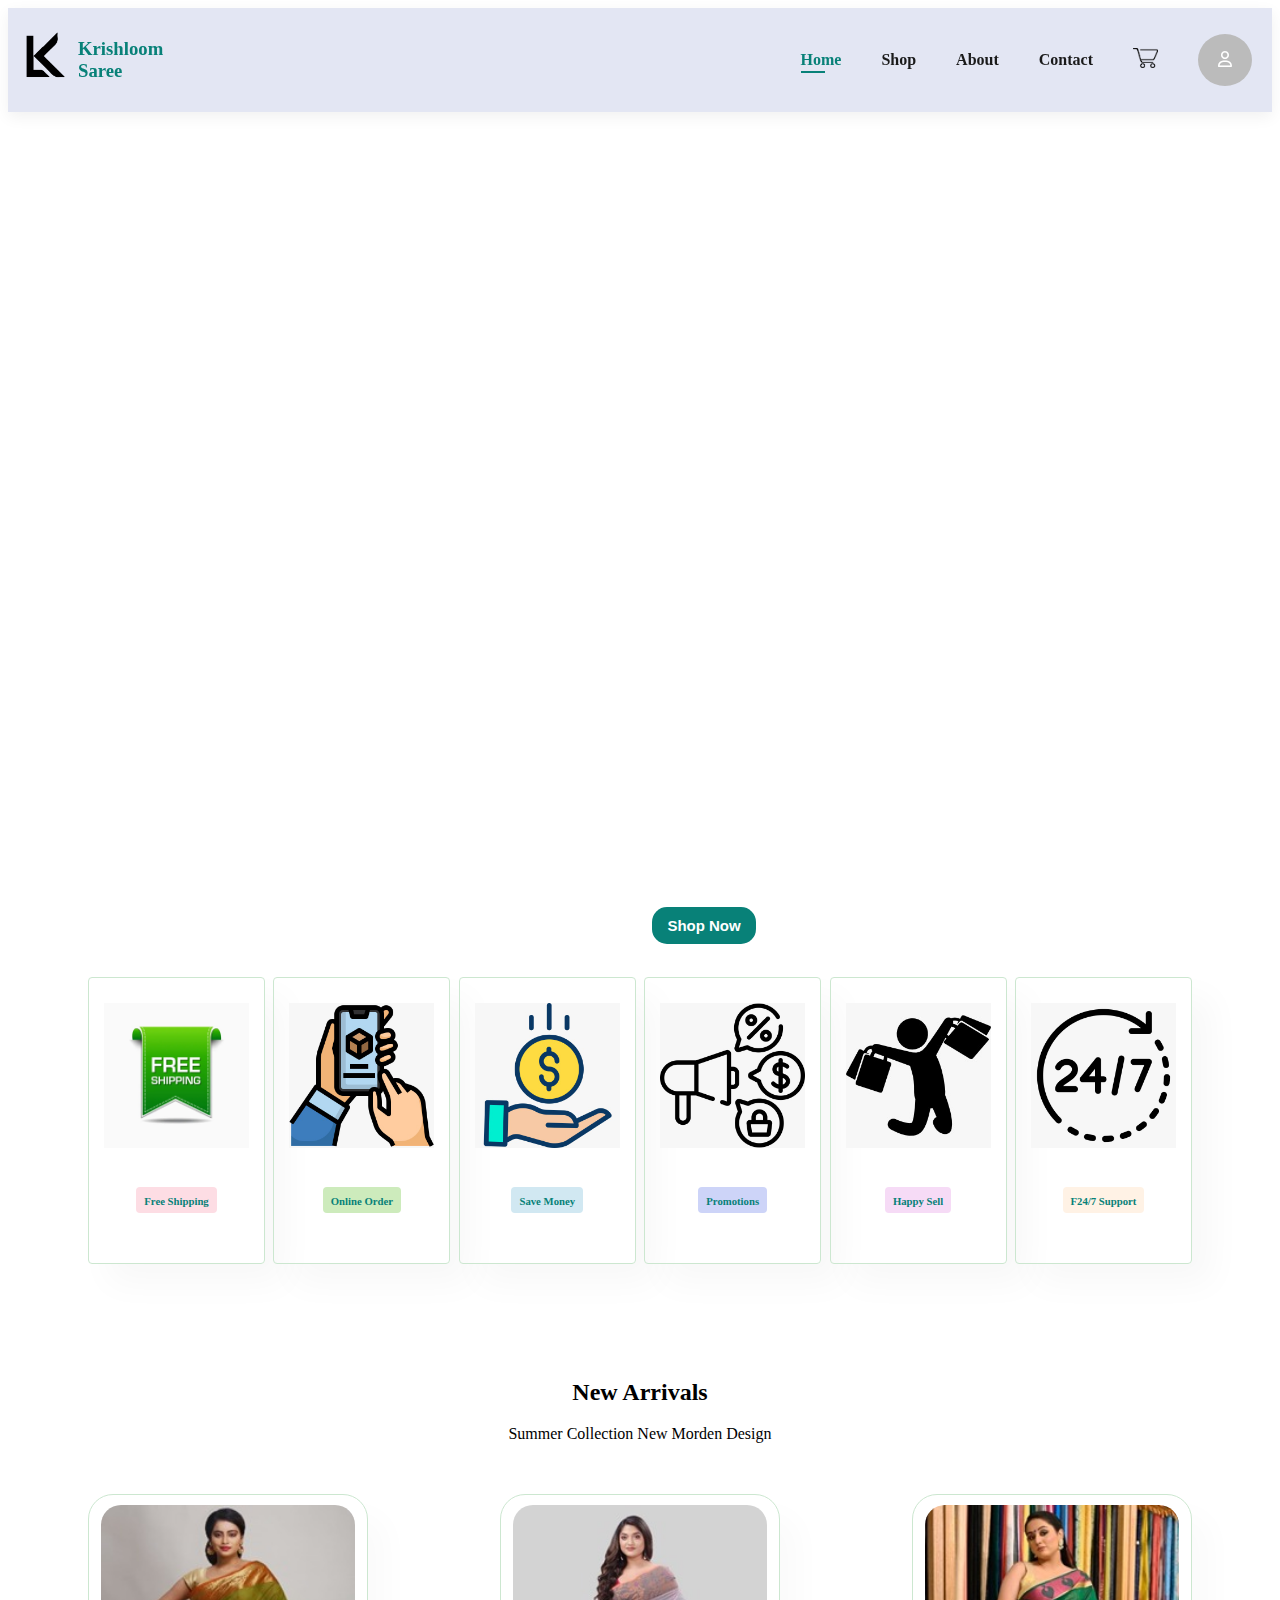
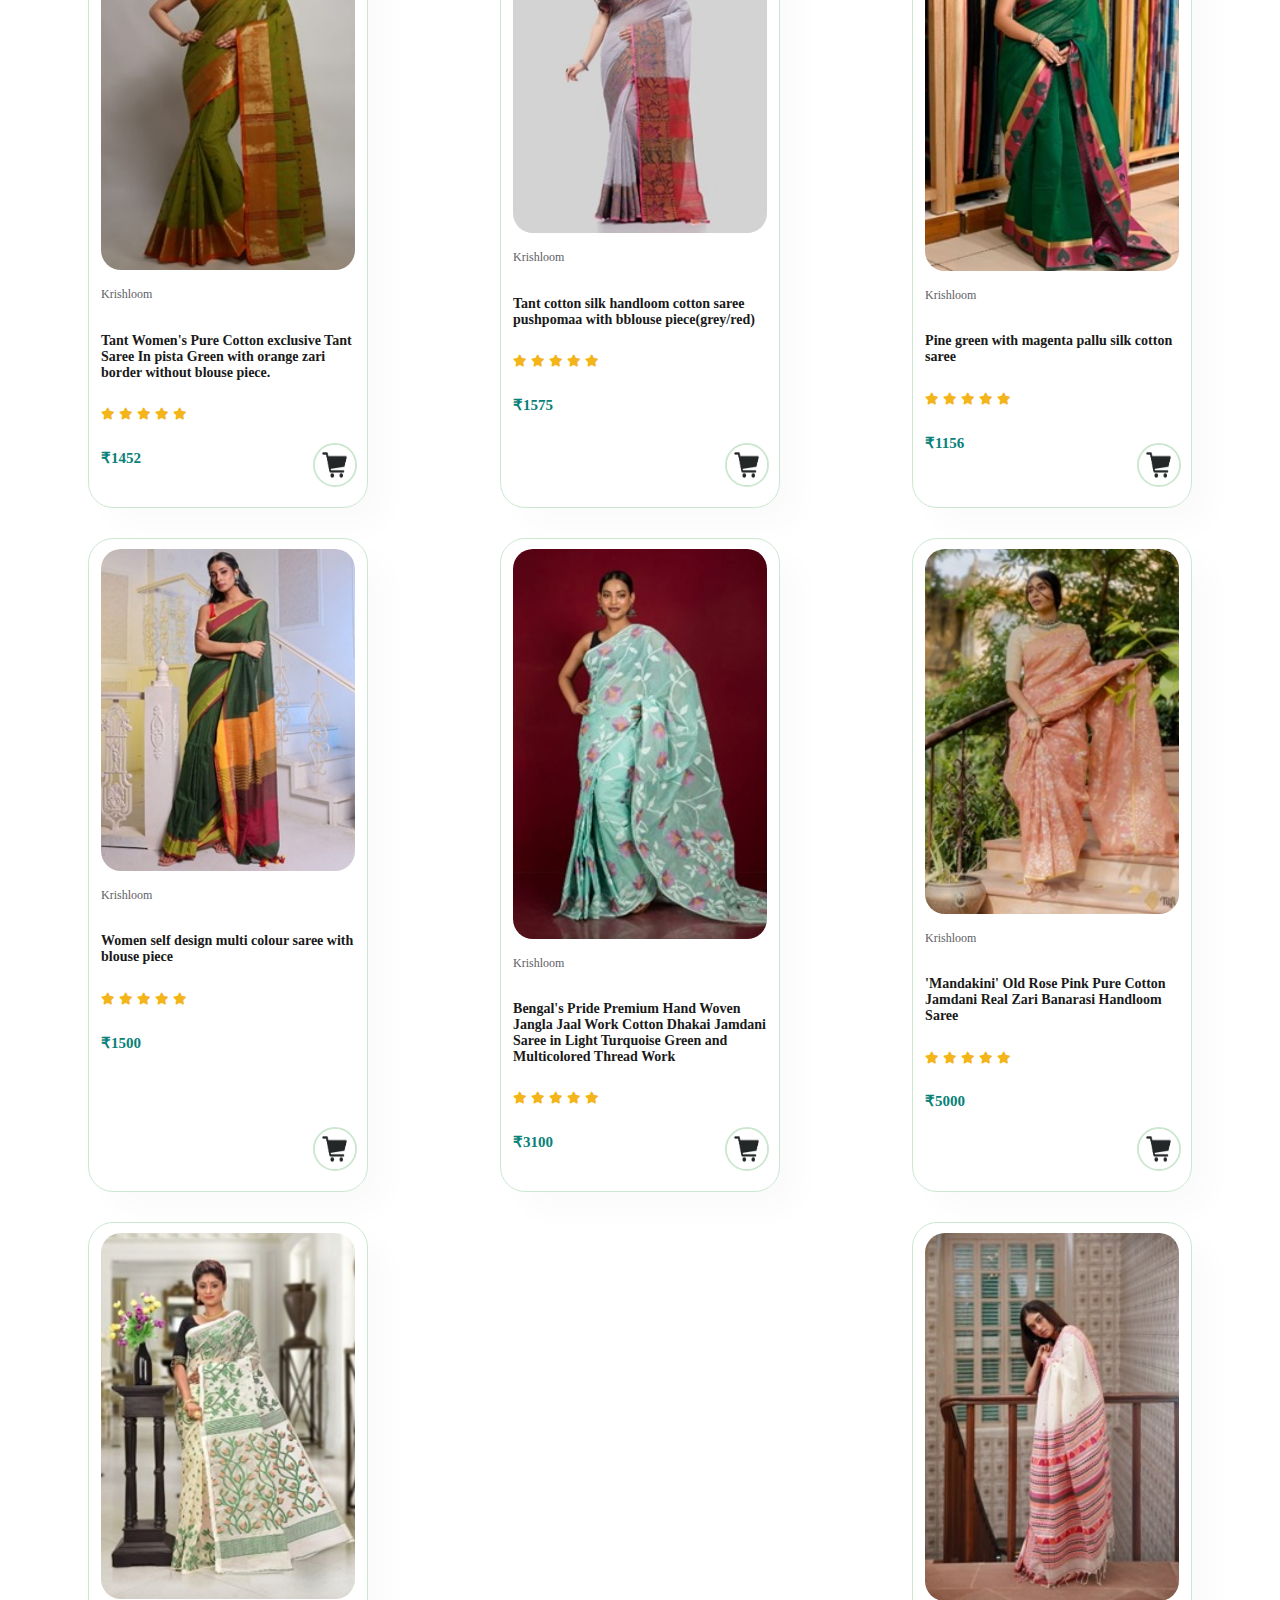
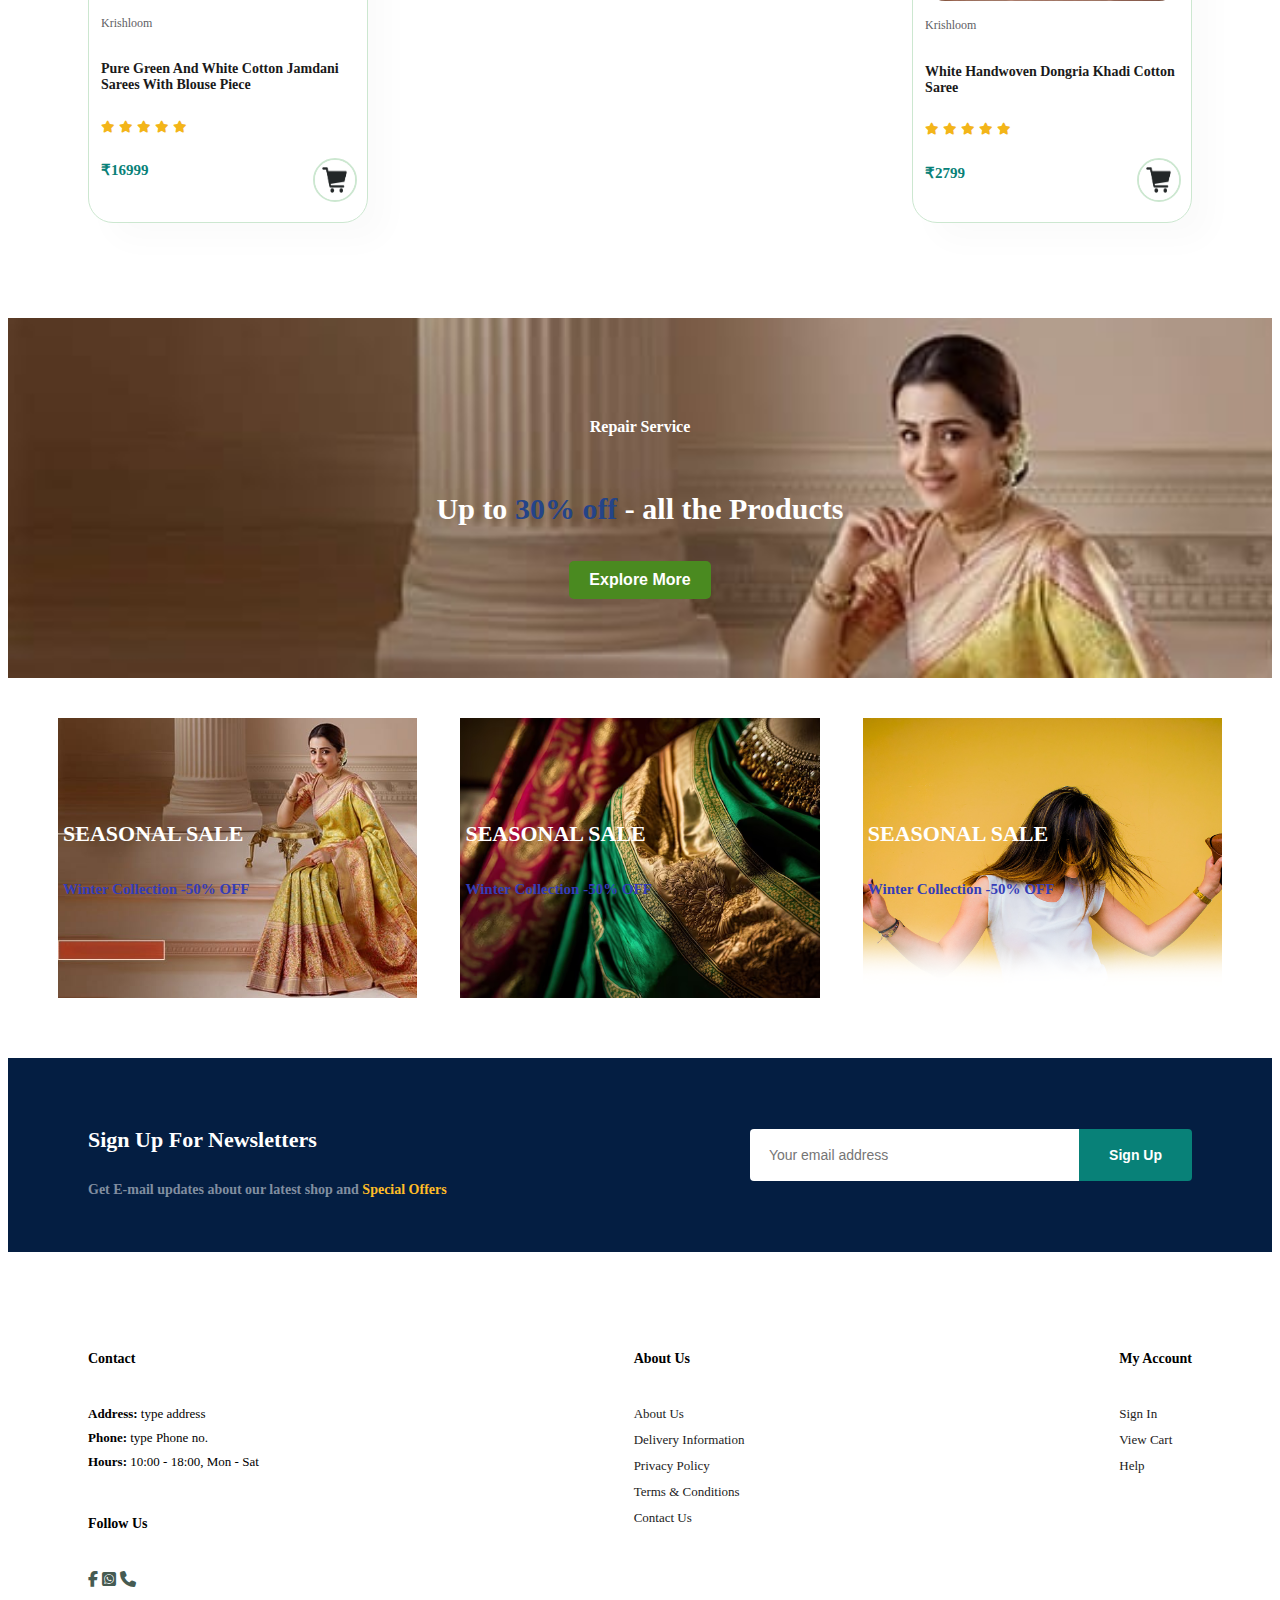
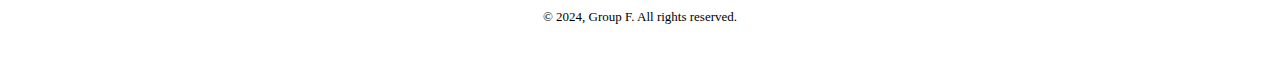
==== commit 35ea48c0: "done" ====
--- a/index.html
+++ b/index.html
@@ -37,10 +37,12 @@
     </section>
 
     <section id="hero">
-         <div> 
+        <div class="shopnow">
             <button id="shopnow"><a href="shop.html" class="shop">Shop Now</a></button>
         </div>
-    </section>
+    
+    </section>
+
     <section id="feature" class="section-p1">
         <div class="fe-box">
             <img src="images/free shipping.jpg" alt="">
--- a/style.css
+++ b/style.css
@@ -83,15 +83,11 @@
     padding: 0 80px;
     display: flex;
     flex-direction: column;
-    align-items: flex-start;
+    align-items: center;
     justify-content: center;
-}
-#hero h4{
-    color: white;
-}
-#hero h1{
-    color: white;
-}
+    
+}
+
 #hero button{
     background-color:#088178;
     color: #fff;
@@ -101,20 +97,22 @@
     padding: 10px 15px 10px 15px;
     position: absolute;
     cursor: pointer;
-    font-weight: 700;
+    font-weight: 600;
     font-size: 15px;
-
+    bottom: -44px;
 }
 #shopnow {
     background-color: #539427; /* Green background color */
+    text-align: center;
     color: white;
     padding: 10px 20px;
-    border: none;
+    border: 15px;
     cursor: pointer;
-    border-radius: 5px; /* Add rounded corners */
+    border-radius: 15px; 
     font-size: 16px; /* Increase font size */
     transition: background-color 0.3s; /* Smooth transition for hover effect */
 }
+
 #shopnow:hover {
     background-color: rgb(28, 156, 97);
 }
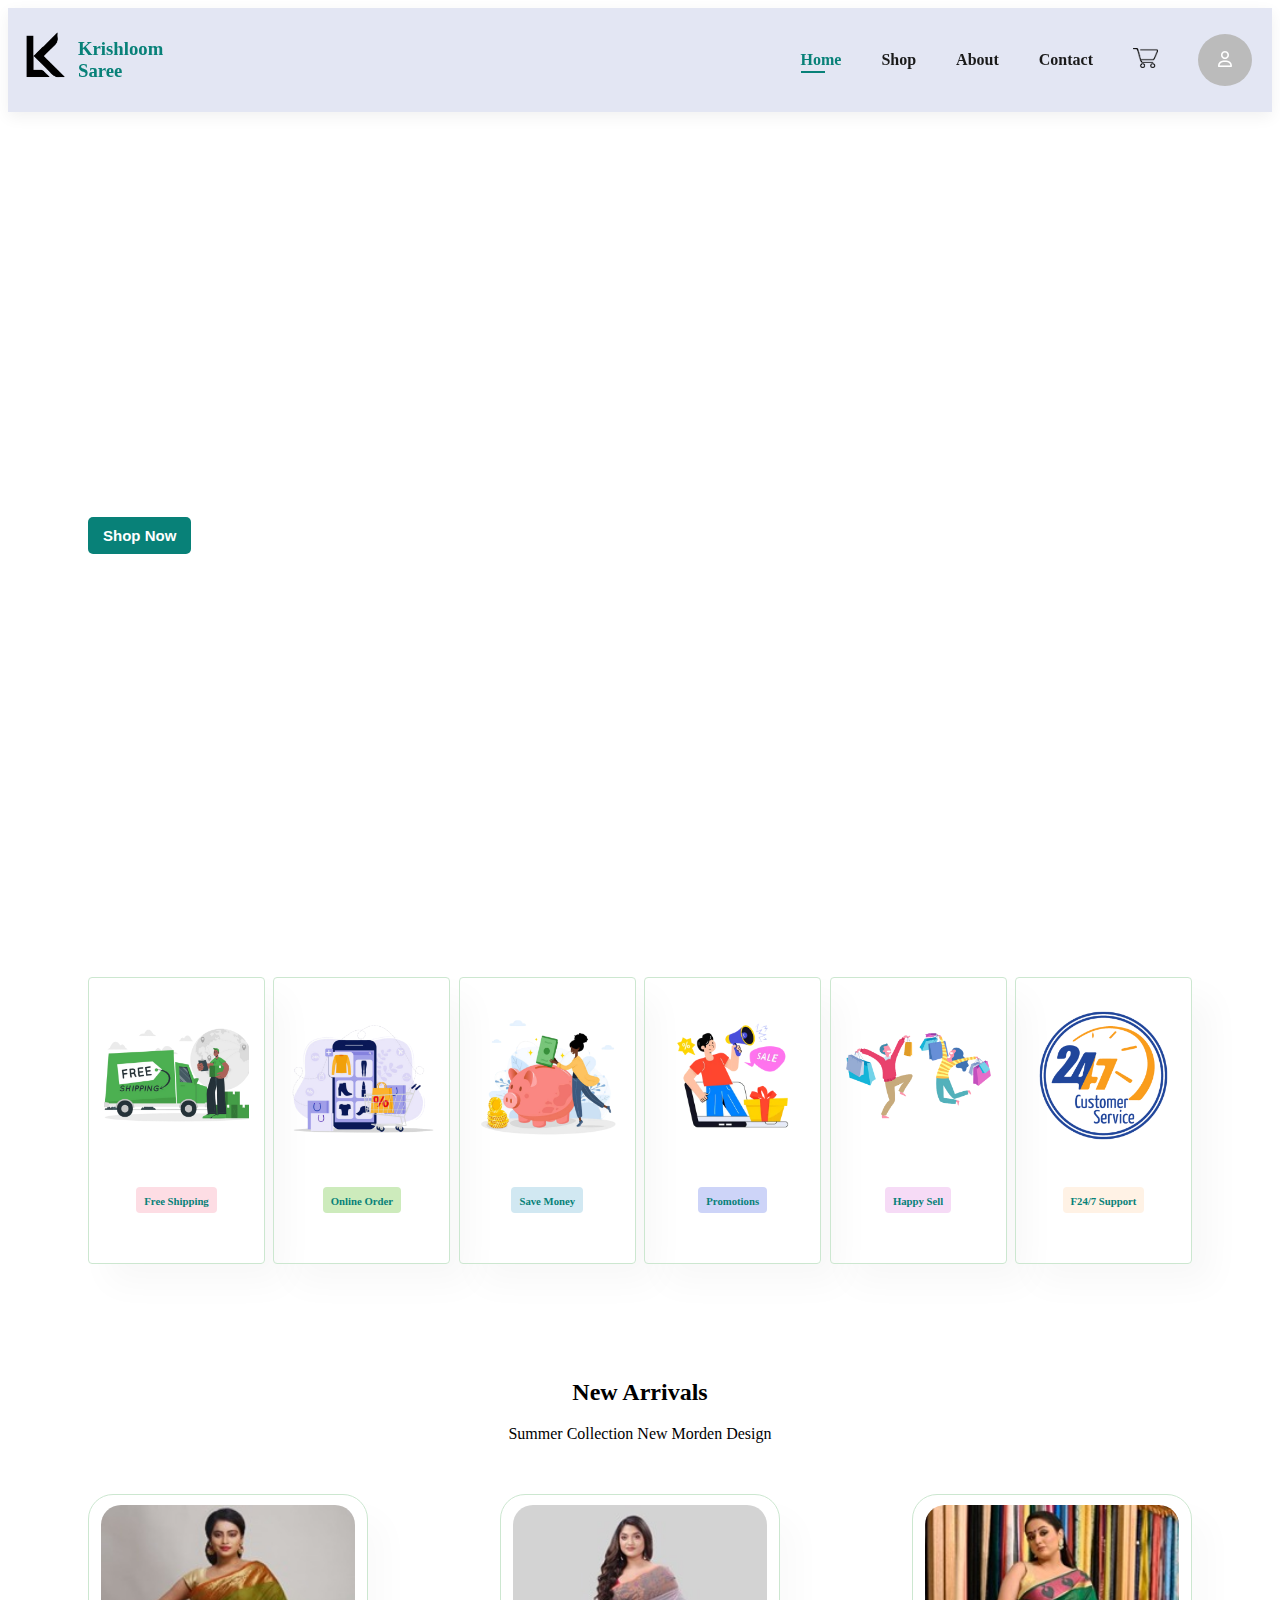
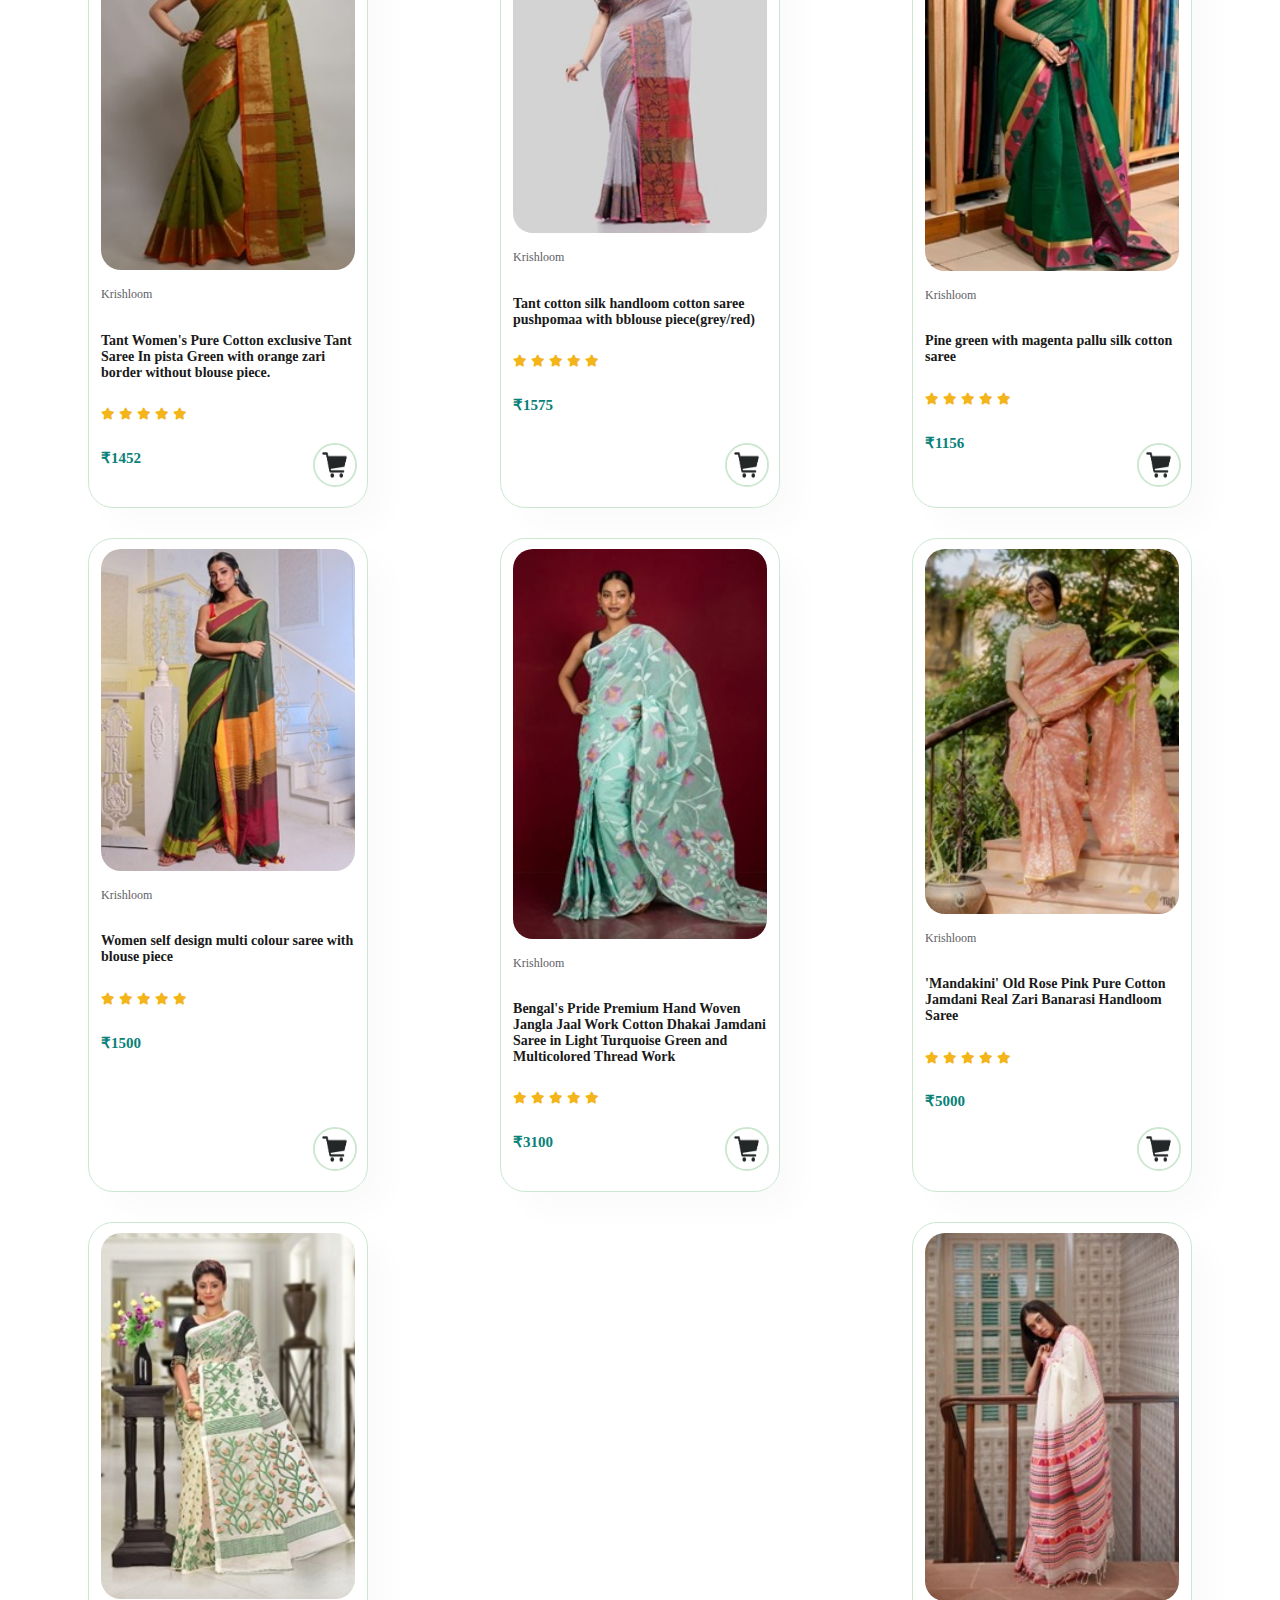
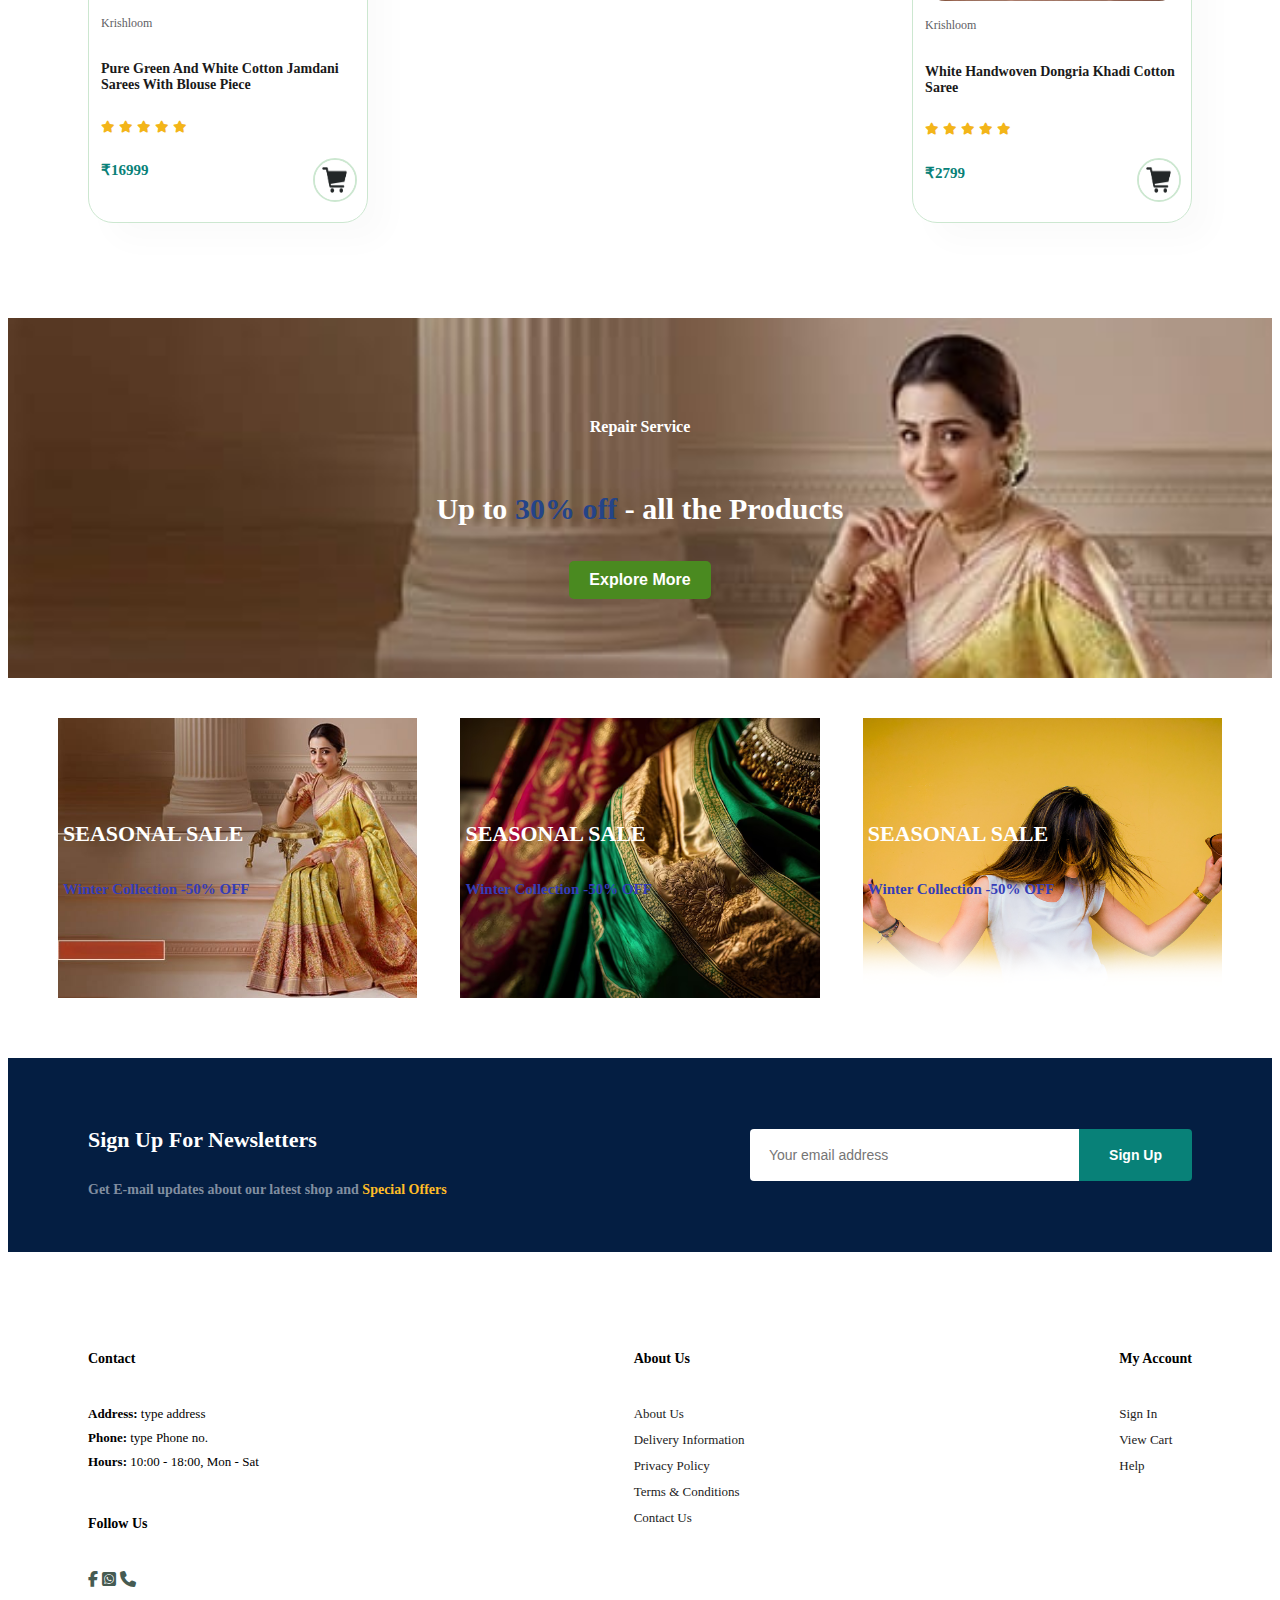
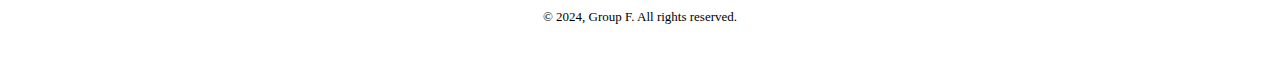
==== commit 54f39b7a: "done 2" ====
--- a/index.html
+++ b/index.html
@@ -37,35 +37,33 @@
     </section>
 
     <section id="hero">
-        <div class="shopnow">
+         <div> 
             <button id="shopnow"><a href="shop.html" class="shop">Shop Now</a></button>
         </div>
-    
-    </section>
-
+    </section>
     <section id="feature" class="section-p1">
         <div class="fe-box">
-            <img src="images/free shipping.jpg" alt="">
+            <img src="images/freeshipping2.png" alt="">
             <h6>Free Shipping</h6>
         </div>
         <div class="fe-box">
-            <img src="images/order online.jpg" alt="">
+            <img src="images/onlineorder2.png" alt="">
             <h6>Online Order</h6>
         </div>
         <div class="fe-box">
-            <img src="images/save money.jpg" alt="">
+            <img src="images/savemoney2.png" alt="">
             <h6>Save Money</h6>
         </div>
         <div class="fe-box">
-            <img src="images/promotions.jpg" alt="">
+            <img src="images/promotion2.png" alt="">
             <h6>Promotions</h6>
         </div>
         <div class="fe-box">
-            <img src="images/happy sale.jpg" alt="">
+            <img src="images/happysale2.png" alt="">
             <h6>Happy Sell</h6>
         </div>
         <div class="fe-box">
-            <img src="images/soupport.jpg" alt="">
+            <img src="images/support2.png" alt="">
             <h6>F24/7 Support</h6>
         </div>
     </section>
--- a/style.css
+++ b/style.css
@@ -83,11 +83,15 @@
     padding: 0 80px;
     display: flex;
     flex-direction: column;
-    align-items: center;
+    align-items: flex-start;
     justify-content: center;
-    
-}
-
+}
+#hero h4{
+    color: white;
+}
+#hero h1{
+    color: white;
+}
 #hero button{
     background-color:#088178;
     color: #fff;
@@ -97,22 +101,20 @@
     padding: 10px 15px 10px 15px;
     position: absolute;
     cursor: pointer;
-    font-weight: 600;
+    font-weight: 700;
     font-size: 15px;
-    bottom: -44px;
+
 }
 #shopnow {
     background-color: #539427; /* Green background color */
-    text-align: center;
     color: white;
     padding: 10px 20px;
-    border: 15px;
+    border: none;
     cursor: pointer;
-    border-radius: 15px; 
+    border-radius: 5px; /* Add rounded corners */
     font-size: 16px; /* Increase font size */
     transition: background-color 0.3s; /* Smooth transition for hover effect */
 }
-
 #shopnow:hover {
     background-color: rgb(28, 156, 97);
 }
@@ -514,7 +516,7 @@
 #page-header{
     background-image: url(images/shopbanner.png);
     width: 97.8%;
-    height: 40vh;
+    height: 60vh;
     background-size: cover;
     display: flex;
     justify-content: center;
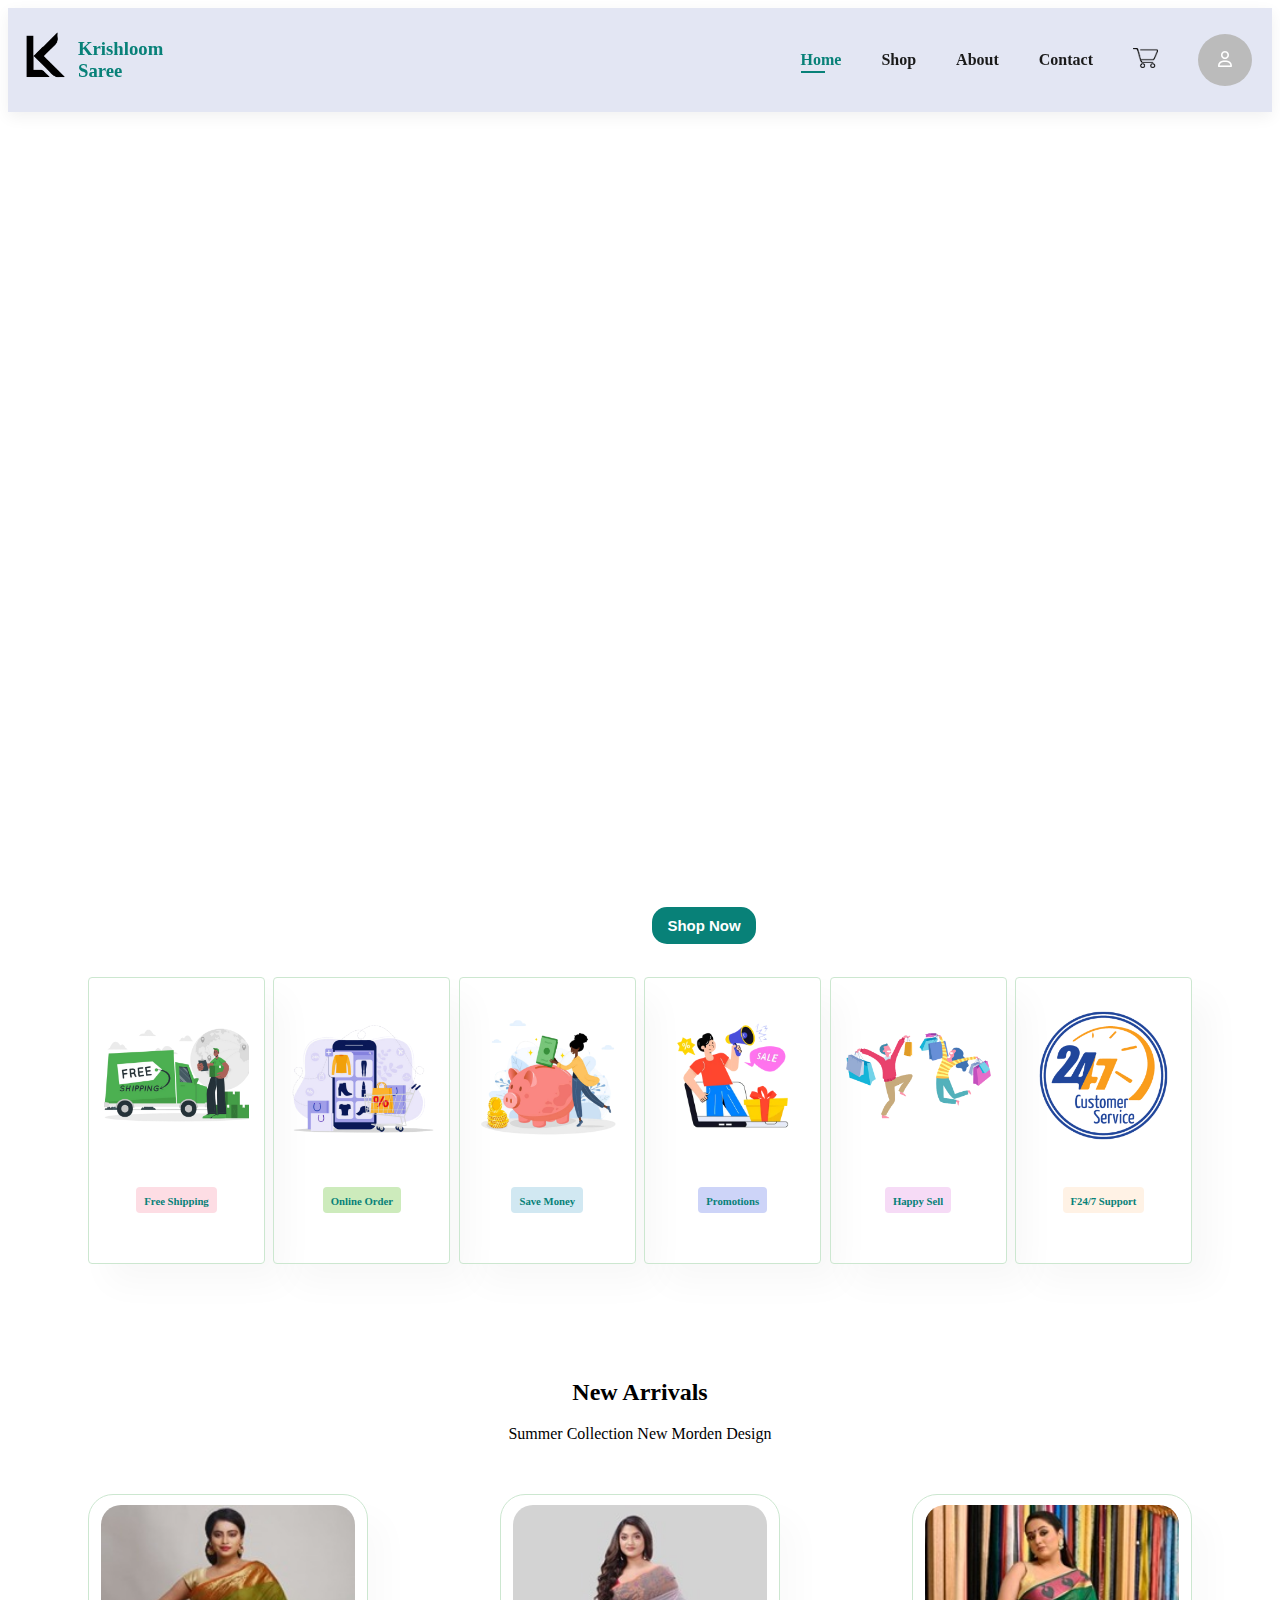
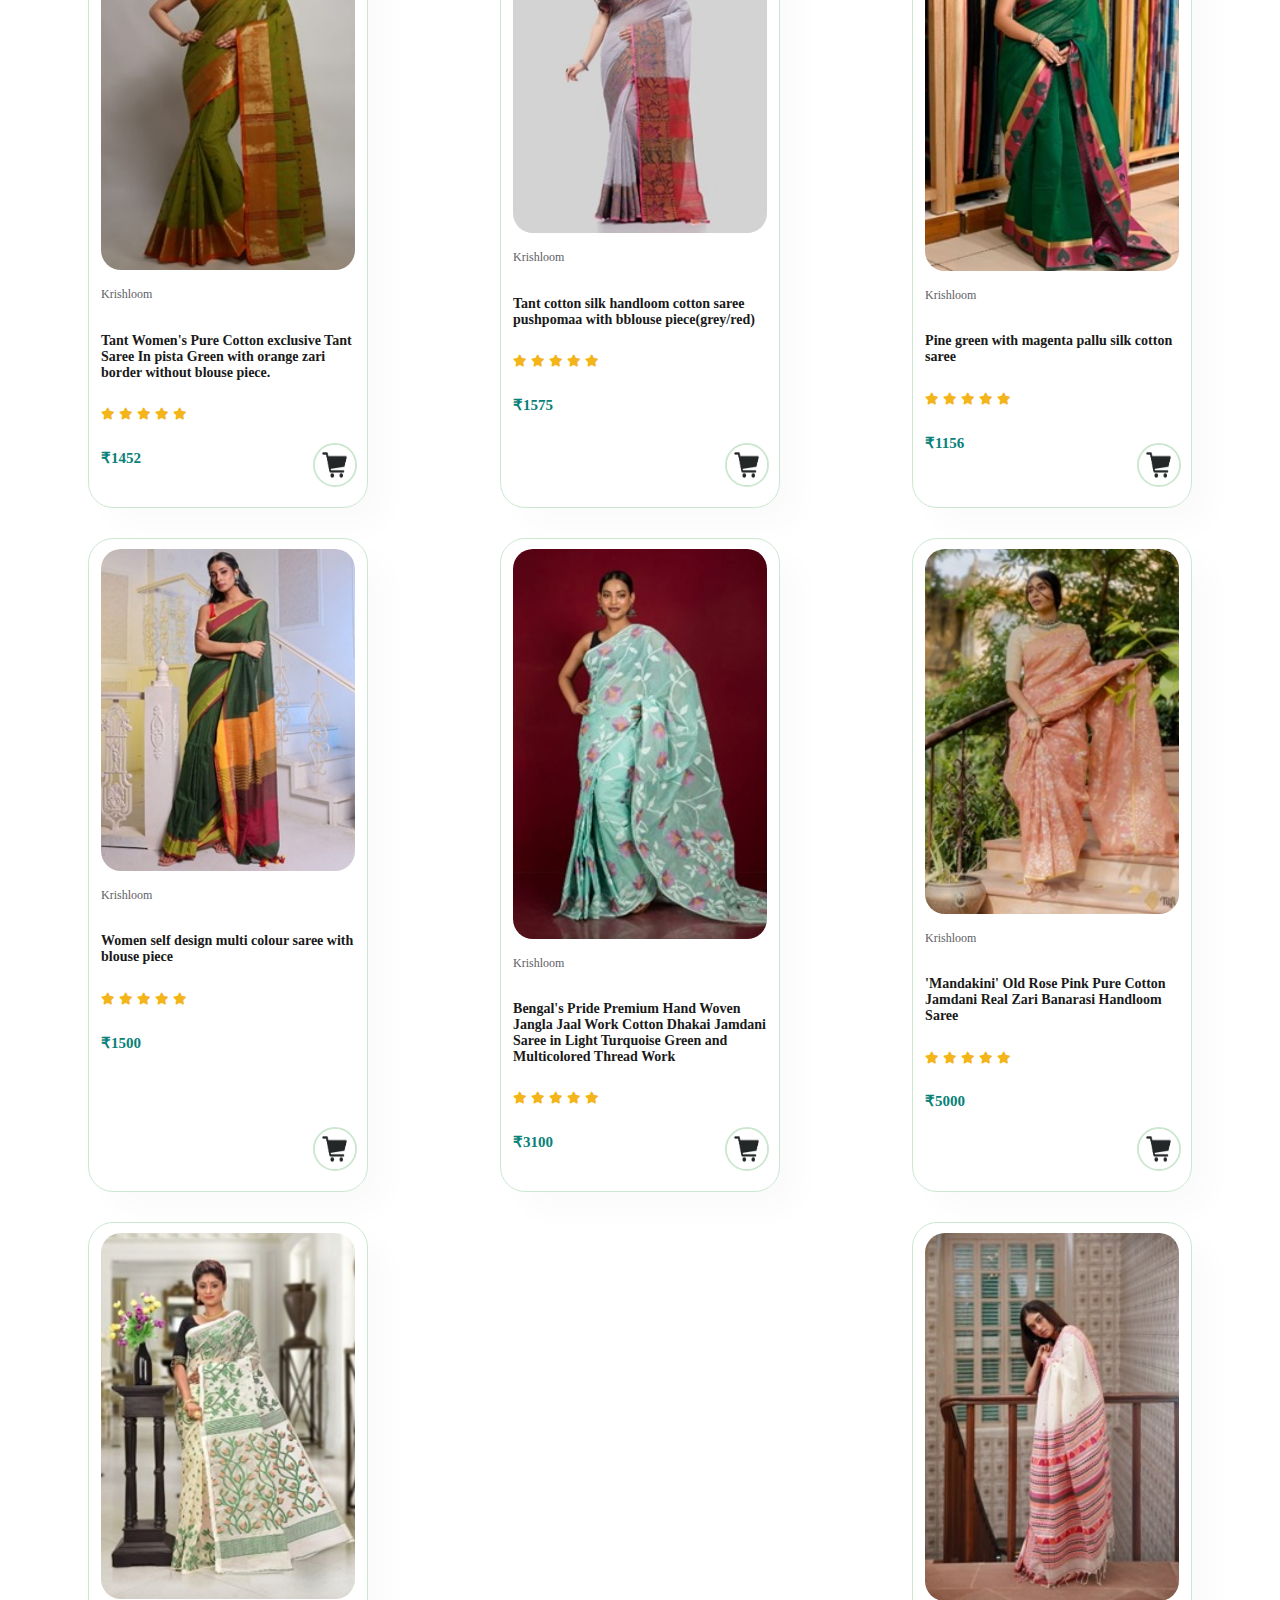
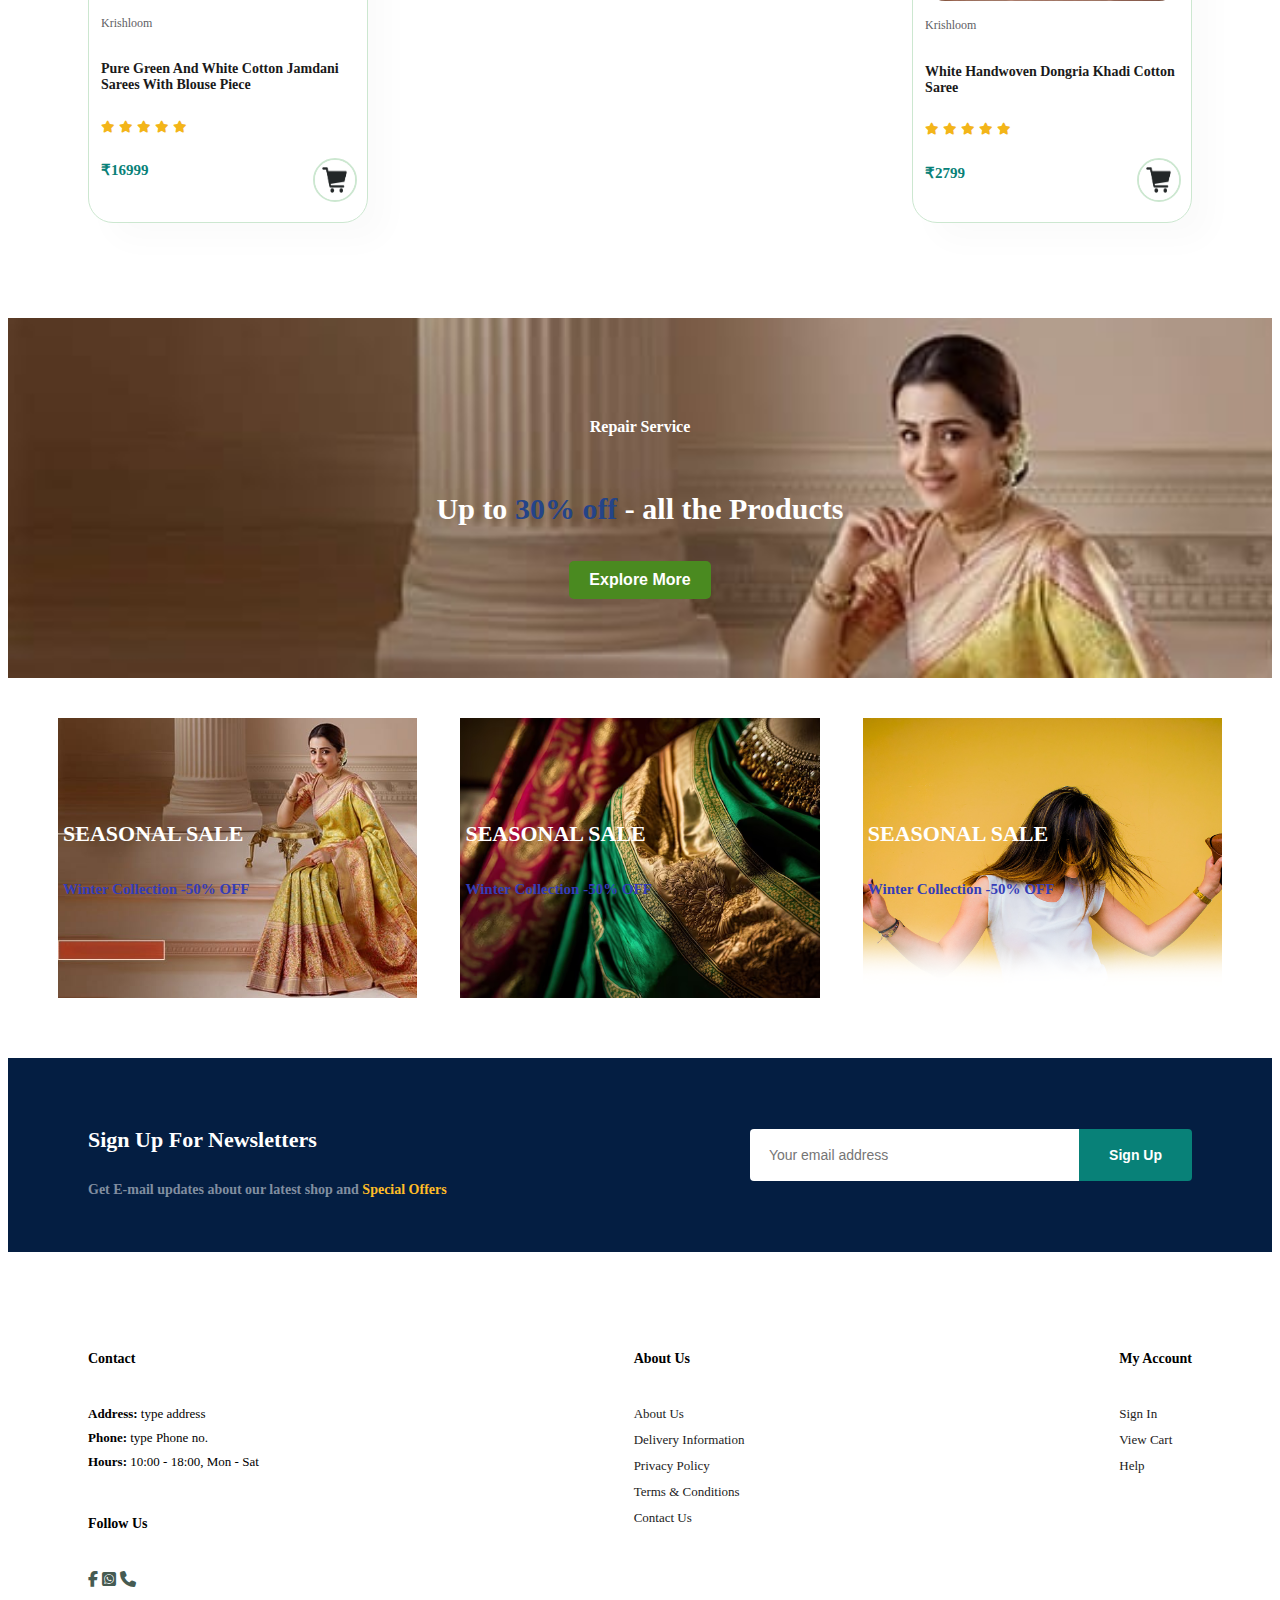
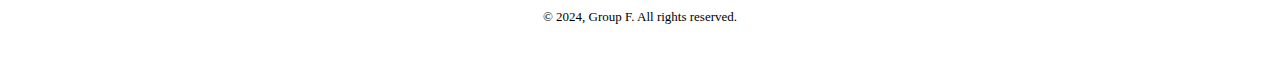
==== commit cee6c28c: "Merge branch 'main' of https://github.com/rudrakamal2003/website-e-commerce" ====
--- a/index.html
+++ b/index.html
@@ -37,10 +37,12 @@
     </section>
 
     <section id="hero">
-         <div> 
+        <div class="shopnow">
             <button id="shopnow"><a href="shop.html" class="shop">Shop Now</a></button>
         </div>
-    </section>
+    
+    </section>
+
     <section id="feature" class="section-p1">
         <div class="fe-box">
             <img src="images/freeshipping2.png" alt="">
--- a/style.css
+++ b/style.css
@@ -83,15 +83,11 @@
     padding: 0 80px;
     display: flex;
     flex-direction: column;
-    align-items: flex-start;
+    align-items: center;
     justify-content: center;
-}
-#hero h4{
-    color: white;
-}
-#hero h1{
-    color: white;
-}
+    
+}
+
 #hero button{
     background-color:#088178;
     color: #fff;
@@ -101,20 +97,22 @@
     padding: 10px 15px 10px 15px;
     position: absolute;
     cursor: pointer;
-    font-weight: 700;
+    font-weight: 600;
     font-size: 15px;
-
+    bottom: -44px;
 }
 #shopnow {
     background-color: #539427; /* Green background color */
+    text-align: center;
     color: white;
     padding: 10px 20px;
-    border: none;
+    border: 15px;
     cursor: pointer;
-    border-radius: 5px; /* Add rounded corners */
+    border-radius: 15px; 
     font-size: 16px; /* Increase font size */
     transition: background-color 0.3s; /* Smooth transition for hover effect */
 }
+
 #shopnow:hover {
     background-color: rgb(28, 156, 97);
 }
